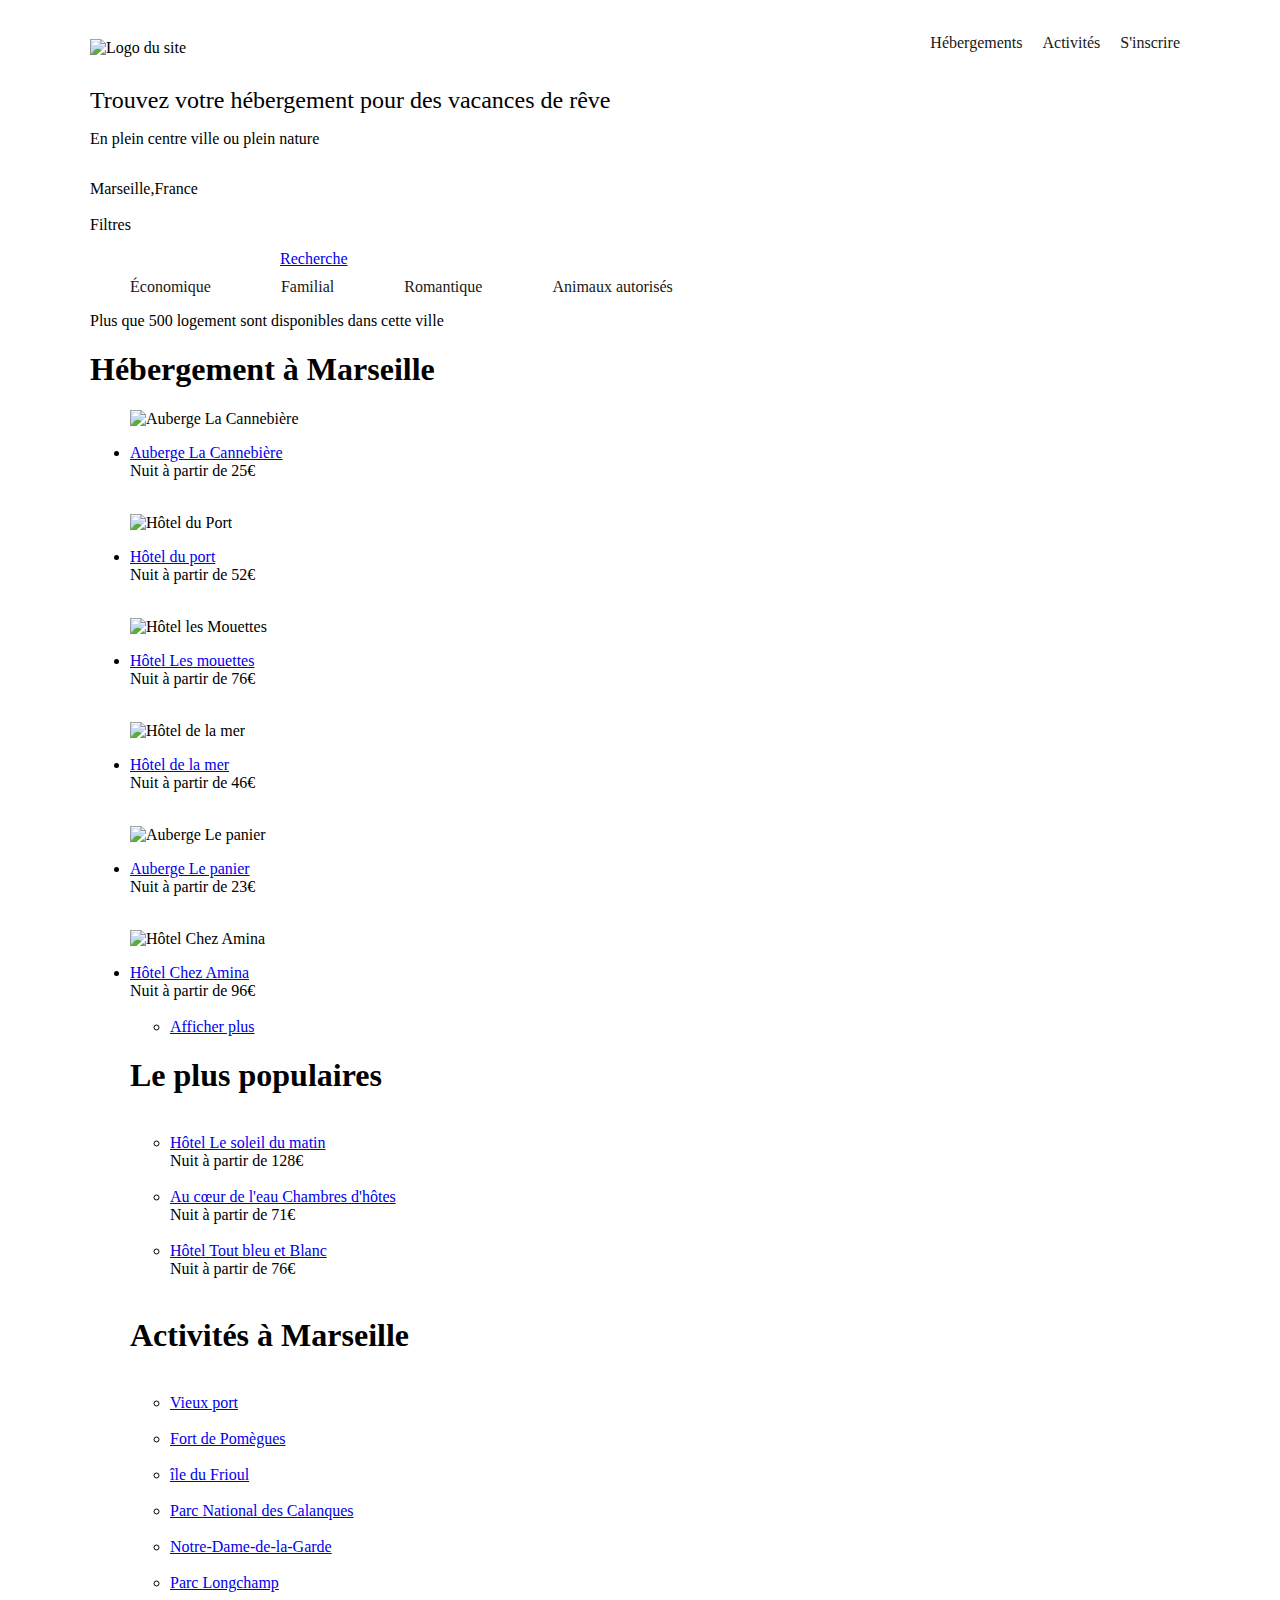
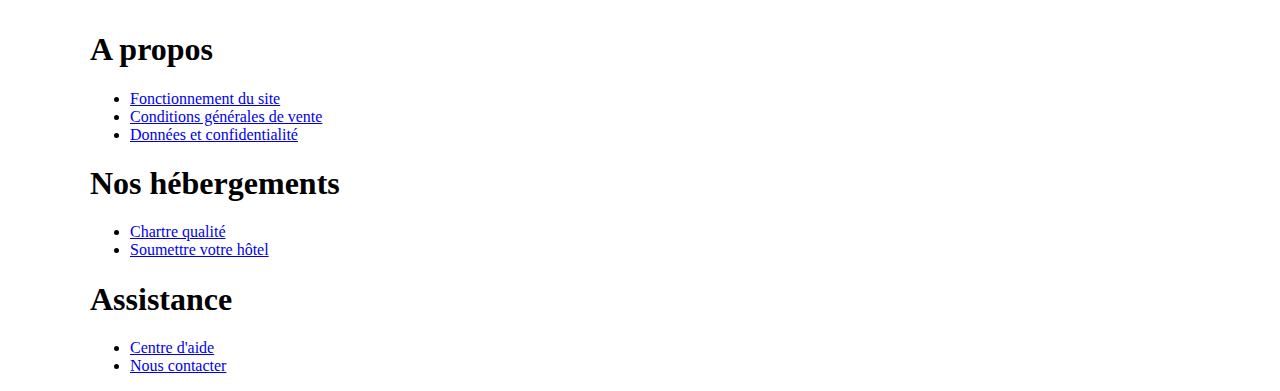
==== Reservia.html @ 55a563b1 "test projet 2" ====
<!DOCTYPE html>
<html>
<head>
<meta charset="utf-8" />
<link rel="stylesheet" href="style.css" />
<title> Reservia</title> 

</head> 

<body>
<div id="bloc_page"> <!--pour fixer facilement les dimensions de la page-->
 
    <header>
    <div id="titre_pricipal">
    <div id="logo">
    <img src="reservia/reservia@3x.png" alt="Logo du site" /> <!--le logo ne fonctionne pas-->
    <h1> Trouvez votre hébergement pour des vacances de rêve</h1>
    </div>
    <h2> En plein centre ville ou plein nature</h2>
    </div>

    <nav>
    
       <ul>
        <li><a href="#">Hébergements</a></li>
         <li><a href="#">Activités</a></li>
          <li><a href="#">S'inscrire</a></li>
           </ul>
             
             </nav>
            
            </header>
         
            <div>
        
              <div class="ville">Marseille,France</div><br/>
              <div class="filtre">Filtres</div>
              <ul>
                <div class="premiere"><li><a href="#">Recherche</a></li><br/></div>
                <div class="deuxieme">
                <li><a href="#">Économique</a></li>
                <li><a href="#">Familial</a></li>
                <li><a href="#">Romantique</a></li>
                <li><a href="#">Animaux autorisés</a></li> </div>
                </ul>
              

            
            <section>

            <div>Plus que 500 logement sont disponibles dans cette ville</div>

            <h1>Hébergement à Marseille</h1>

           
              <ul>
                <p><img src="images1/cannebiere.jpg" alt="Auberge La Cannebière" /></p>
                <li><a href="#">Auberge La Cannebière</a></li>
                <div>Nuit à partir de 25€</div><br/>
                <p><img src="images1/hotelduport.jpg" alt="Hôtel du Port" /></p>
                 <li><a href="#">Hôtel du port</a></li>
                      <div>Nuit à partir de 52€</div><br/>
                      <p><img src="documents/images1/lemouettes.jpg" alt="Hôtel les Mouettes" /></p>
                      <li><a href="#">Hôtel Les mouettes</a></li>
                          <div>Nuit à partir de 76€</div><br/>
                          <p><img src="images1/hoteldelamer.jpg" alt="Hôtel de la mer" /></p>                                         </p>
                          <li><a href="#">Hôtel de la mer</a></li>
                             <div>Nuit à partir de 46€</div><br/>
                             <p><img src="images1/lepanier.jpg" alt="Auberge Le panier" /></p>                                         </p>
                             <li><a href="#">Auberge Le panier</a></li>
                                 <div>Nuit à partir de 23€</div><br/>
                                 <p><img src="images1/chezamina.jpg" alt="Hôtel Chez Amina" /></p>                                         </p>
                                 <li><a href="#">Hôtel Chez Amina</a></li>
                                 <div>Nuit à partir de 96€</div><br/>
                                     
                    <ul>                                       
                    <li class="premier"><a href="#">Afficher plus</a></li>
                    </ul>
                      <h1>Le plus populaires</h1><br/>
                      <ul>
                      <li><a href="#">Hôtel Le soleil du matin</a></li>
                           <div>Nuit à partir de 128€</div><br/>
                           <li><a href="#">Au cœur de l'eau Chambres d'hôtes</a></li>
                             <div>Nuit à partir de 71€</div><br/>
                             <li><a href="#">Hôtel Tout bleu et Blanc</a></li>
                                 <div>Nuit à partir de 76€</div><br/>
                                 </ul>



<h1>Activités à Marseille</h1><br/>
<ul>
   <li><a href="#">Vieux port</a></li><br/>
     <li><a href="#">Fort de Pomègues</a></li><br/>
        <li><a href="#">île du Frioul</a></li><br/>
          <li><a href="#">Parc National des Calanques</a></li><br/>
           <li><a href="#">Notre-Dame-de-la-Garde</a></li><br/>
              <li><a href="#">Parc Longchamp</a></li><br/>
     </ul>

</section>

<footer>
<h1>A propos</h1>
<ul>
<li><a href="#">Fonctionnement du site</a></li>
<li><a href="#">Conditions générales de vente</a></li>
<li><a href="#">Données et confidentialité</a></li>
</ul>
    
<h1> Nos hébergements</h1>
<ul>
<li><a href="#">Chartre qualité</a></li>
<li><a href="#">Soumettre votre hôtel</a></li>
</ul>
    
<h1>Assistance</h1>
<ul>
<li><a href="#">Centre d'aide</a></li>
<li><a href="#">Nous contacter</a></li>
</ul>
</div>
</footer>
  </div>  
</body>

</html>
---- style.css ----
#bloc_page
{
    width: 1100px;
    margin: auto;
}
#logo img
{
    width: 50px;
    height: 60px;
}
@font-face {
    font-family:raleway ;
    src: url('Raleway-Medium.ttf');
    font-weight: normal;
    font-style: normal;
}
header
{
    display: flex;
    justify-content: space-between;
    align-items: flex-end;
}
#titre_principal
{
    display: flex;
    flex-direction: column;
}
header h1
{
    font-size: 1.5em;
    font-weight: normal;
    padding-top: 20px;
    margin-top: 10px;   
}
header h2
{
    font-size: 1.0em;
    font-weight: normal; 
    margin-bottom: 10px; 
}
nav ul
{
    list-style-type: none; /* pour enlever le puce du menu */
    display: flex;
    text-align: right; /* pour que le menu de navigation soit à droite */
}
nav li
{
    margin-right: 1,5px;
    padding: 10px;
    padding-bottom: 90px;
}   
nav a
{
    font-size: 1.0em;
    color: #181818;
    text-decoration: none;
}
nav a:hover
{
    color: #0065FC; /* pour activer le survol */
    border-bottom: 3px solid #0065FC;
}
.premiere
{
    list-style-type: none; /* pour enlever les puces du menu */
    display: flex;
    text-align: right;
    text-decoration: none;  
    font-size: 1.0em;
    margin-left: 150px;
    padding-bottom: 10px;
}

.deuxieme
{
    list-style-type: none; /* pour enlever les puces du menu */
    display: flex;
    text-align: center; /* pour que le menu de navigation soit à droite */
}
.deuxieme li
{
    margin-right: 35px;
    padding-right: 35px; /* pour se déplacer vers la droite */
}
.deuxieme a
{
    font-size: 1.0em;
    color: #181818;
    text-decoration: none;
}
.deuxieme a:hover
{
    color: #0065FC; /* pour activer le survol */
    border-bottom: 3px solid #0065FC;
}
.filtre
{
    display:flex;
    text-align: left;
}
.ville
{
    padding-top: 2%;
}
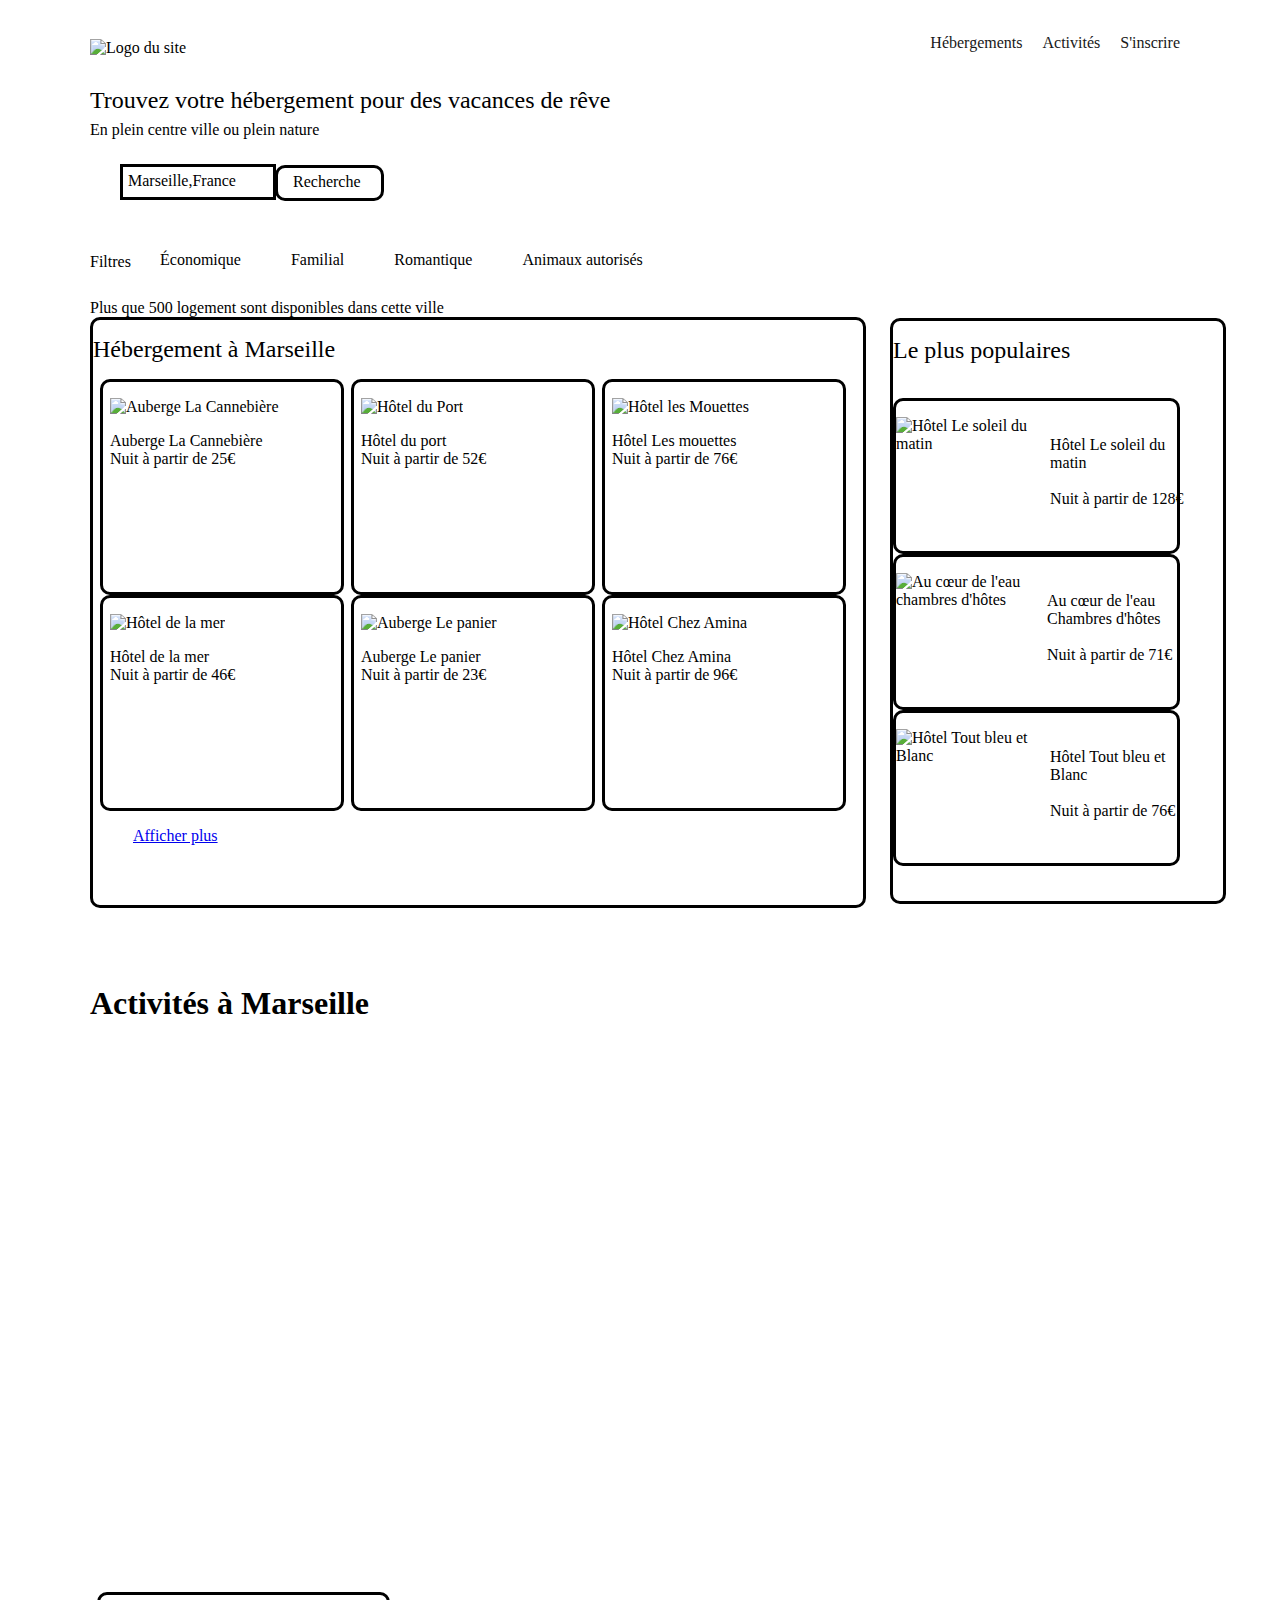
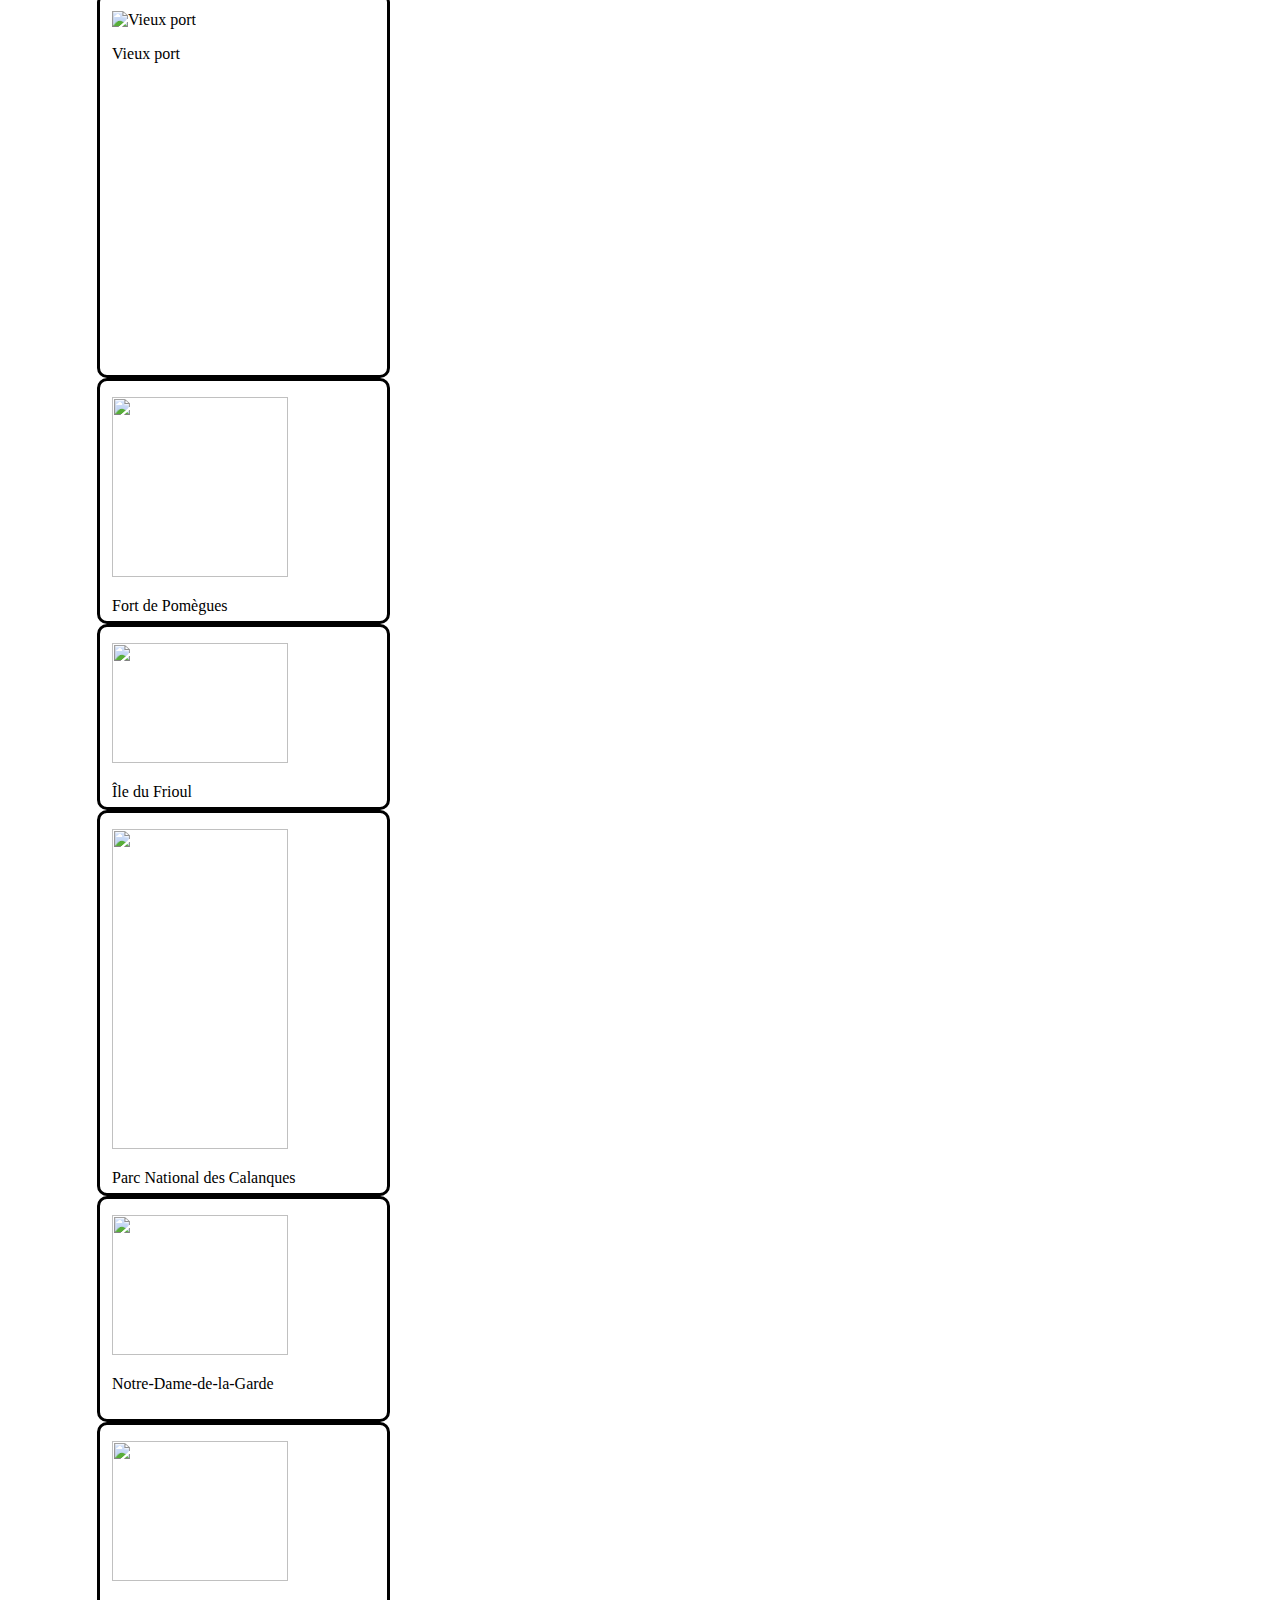
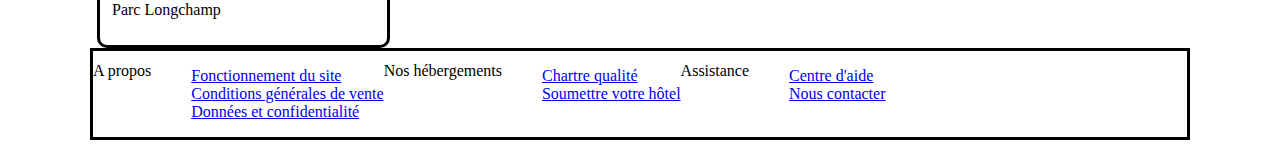
==== commit f9a42b81: "ajout du fichier Reservia.html" ====
--- a/Reservia.html
+++ b/Reservia.html
@@ -1,127 +1,192 @@
 <!DOCTYPE html>
 <html>
+
 <head>
-<meta charset="utf-8" />
-<link rel="stylesheet" href="style.css" />
-<title> Reservia</title> 
+  <meta charset="utf-8" />
+  <link rel="stylesheet" href="style.css" />
+  <title> Reservia</title>
 
-</head> 
+</head>
 
 <body>
-<div id="bloc_page"> <!--pour fixer facilement les dimensions de la page-->
- 
-    <header>
-    <div id="titre_pricipal">
-    <div id="logo">
-    <img src="reservia/reservia@3x.png" alt="Logo du site" /> <!--le logo ne fonctionne pas-->
-    <h1> Trouvez votre hébergement pour des vacances de rêve</h1>
-    </div>
-    <h2> En plein centre ville ou plein nature</h2>
-    </div>
+  <div class="bordure">
+    <div id="bloc_page">
+      <!--pour fixer facilement les dimensions de la page-->
 
-    <nav>
-    
-       <ul>
-        <li><a href="#">Hébergements</a></li>
-         <li><a href="#">Activités</a></li>
-          <li><a href="#">S'inscrire</a></li>
-           </ul>
-             
-             </nav>
-            
-            </header>
-         
-            <div>
-        
-              <div class="ville">Marseille,France</div><br/>
-              <div class="filtre">Filtres</div>
-              <ul>
-                <div class="premiere"><li><a href="#">Recherche</a></li><br/></div>
-                <div class="deuxieme">
-                <li><a href="#">Économique</a></li>
-                <li><a href="#">Familial</a></li>
-                <li><a href="#">Romantique</a></li>
-                <li><a href="#">Animaux autorisés</a></li> </div>
-                </ul>
-              
+      <header>
+        <div id="titre_pricipal">
+          <div id="logo">
+            <img src="reservia@3x.png" alt="Logo du site" />
+            <h1> Trouvez votre hébergement pour des vacances de rêve</h1>
+          </div>
+          <div>
+            <h2> En plein centre ville ou plein nature</h2>
+          </div>
+        </div>
 
-            
-            <section>
+        <nav>
 
-            <div>Plus que 500 logement sont disponibles dans cette ville</div>
+          <ul>
+            <li><a href="#">Hébergements</a></li>
+            <li><a href="#">Activités</a></li>
+            <li><a href="#">S'inscrire</a></li>
+          </ul>
 
-            <h1>Hébergement à Marseille</h1>
+        </nav>
 
-           
-              <ul>
-                <p><img src="images1/cannebiere.jpg" alt="Auberge La Cannebière" /></p>
-                <li><a href="#">Auberge La Cannebière</a></li>
-                <div>Nuit à partir de 25€</div><br/>
-                <p><img src="images1/hotelduport.jpg" alt="Hôtel du Port" /></p>
-                 <li><a href="#">Hôtel du port</a></li>
-                      <div>Nuit à partir de 52€</div><br/>
-                      <p><img src="documents/images1/lemouettes.jpg" alt="Hôtel les Mouettes" /></p>
-                      <li><a href="#">Hôtel Les mouettes</a></li>
-                          <div>Nuit à partir de 76€</div><br/>
-                          <p><img src="images1/hoteldelamer.jpg" alt="Hôtel de la mer" /></p>                                         </p>
-                          <li><a href="#">Hôtel de la mer</a></li>
-                             <div>Nuit à partir de 46€</div><br/>
-                             <p><img src="images1/lepanier.jpg" alt="Auberge Le panier" /></p>                                         </p>
-                             <li><a href="#">Auberge Le panier</a></li>
-                                 <div>Nuit à partir de 23€</div><br/>
-                                 <p><img src="images1/chezamina.jpg" alt="Hôtel Chez Amina" /></p>                                         </p>
-                                 <li><a href="#">Hôtel Chez Amina</a></li>
-                                 <div>Nuit à partir de 96€</div><br/>
-                                     
-                    <ul>                                       
-                    <li class="premier"><a href="#">Afficher plus</a></li>
-                    </ul>
-                      <h1>Le plus populaires</h1><br/>
-                      <ul>
-                      <li><a href="#">Hôtel Le soleil du matin</a></li>
-                           <div>Nuit à partir de 128€</div><br/>
-                           <li><a href="#">Au cœur de l'eau Chambres d'hôtes</a></li>
-                             <div>Nuit à partir de 71€</div><br/>
-                             <li><a href="#">Hôtel Tout bleu et Blanc</a></li>
-                                 <div>Nuit à partir de 76€</div><br/>
-                                 </ul>
+      </header>
+
+      <div>
+        <div class="ville">Marseille,France</div><br />
+        <div class="premiere">Recherche</div>
+        <div class="filtre">Filtres</div>
+        <div class="deuxieme">
+          <div class="deuxieme">Économique</div>
+          <div class="deuxieme">Familial</div>
+          <div class="deuxieme">Romantique</div>
+          <div class="deuxieme">Animaux autorisés</div>
+        </div>
+      </div>
 
 
 
-<h1>Activités à Marseille</h1><br/>
-<ul>
-   <li><a href="#">Vieux port</a></li><br/>
-     <li><a href="#">Fort de Pomègues</a></li><br/>
-        <li><a href="#">île du Frioul</a></li><br/>
-          <li><a href="#">Parc National des Calanques</a></li><br/>
-           <li><a href="#">Notre-Dame-de-la-Garde</a></li><br/>
-              <li><a href="#">Parc Longchamp</a></li><br/>
-     </ul>
+      <section>
+        <!--bloc 1 -->
 
-</section>
+        <div>Plus que 500 logement sont disponibles dans cette ville</div>
+        <div class="bloc1">
+          <h1 class="title1">Hébergement à Marseille</h1>
+          <div class="ligne">
 
-<footer>
-<h1>A propos</h1>
-<ul>
-<li><a href="#">Fonctionnement du site</a></li>
-<li><a href="#">Conditions générales de vente</a></li>
-<li><a href="#">Données et confidentialité</a></li>
-</ul>
-    
-<h1> Nos hébergements</h1>
-<ul>
-<li><a href="#">Chartre qualité</a></li>
-<li><a href="#">Soumettre votre hôtel</a></li>
-</ul>
-    
-<h1>Assistance</h1>
-<ul>
-<li><a href="#">Centre d'aide</a></li>
-<li><a href="#">Nous contacter</a></li>
-</ul>
-</div>
-</footer>
-  </div>  
+            <div class="a">
+              <p><img src="cannebiere.jpg" alt="Auberge La Cannebière" class="images1" /></p>
+              <div>Auberge La Cannebière</div>
+              <div>Nuit à partir de 25€</div>
+              <br />
+            </div>
+            <div class="a">
+              <p><img src="hotelduport.jpg" alt="Hôtel du Port" class="images1" /></p>
+              <div>Hôtel du port</div>
+              <div>Nuit à partir de 52€</div><br />
+            </div>
+            <div class="a">
+              <p><img src="lesmouettes.jpg" alt="Hôtel les Mouettes" class="images1" /></p>
+              <div>Hôtel Les mouettes</div>
+              <div>Nuit à partir de 76€</div><br />
+            </div>
+          </div>
+          <div class="ligne">
+
+            <div class="a">
+              <p><img src="hoteldelamer.jpg" alt="Hôtel de la mer" class="images1" /></p>
+              </p>
+              <div>Hôtel de la mer</div>
+              <div>Nuit à partir de 46€</div><br />
+            </div>
+            <div class="a">
+              <p><img src="lepanier.jpg" alt="Auberge Le panier" class="images1" /></p>
+              </p>
+              <div>Auberge Le panier</div>
+              <div>Nuit à partir de 23€</div><br />
+            </div>
+            <div class="a">
+              <p><img src="chezamina.jpg" alt="Hôtel Chez Amina" class="images1" /></p>
+              </p>
+              <div>Hôtel Chez Amina</div>
+              <div>Nuit à partir de 96€</div><br />
+            </div>
+          </div>
+          <div class="troisieme">
+            <ul>
+              <li><a href="#">Afficher plus</a></li>
+            </ul>
+          </div>
+        </div>
+        <aside>
+          <h1 class="title1">Le plus populaires</h1><br />
+          <div class="b">
+            <p><img src="lesoleildumatin.jpg" alt="Hôtel Le soleil du matin" class="images2" /></p>
+            </p>
+            <div class="description-1">
+              <div>Hôtel Le soleil du matin</div><br />
+              <div>Nuit à partir de 128€</div><br />
+            </div>
+          </div>
+          <div class="b">
+            <p><img src="chambresd'hotes.jpg" alt="Au cœur de l'eau chambres d'hôtes" class="images2" /></p>
+            </p>
+            <div class="description-2">
+              <div>Au cœur de l'eau Chambres d'hôtes</div><br />
+              <div>Nuit à partir de 71€</div><br />
+            </div>
+          </div>
+          <div class="b">
+            <p><img src="toutbleuetblanc.jpg" alt="Hôtel Tout bleu et Blanc" class="images2" /></p>
+            </p>
+            <div class="description-3">
+              <div>Hôtel Tout bleu et Blanc</div><br />
+              <div>Nuit à partir de 76€</div><br />
+            </div>
+          </div>
+        </aside>
+
+
+
+        <div>
+          <div class="title-activites">
+            <h1>Activités à Marseille</h1><br />
+          </div>
+          <div class="c">
+            <p><img src="vieuxport.jpg" alt="Vieux port" class="images4" /></p>
+            <div>Vieux port</div>
+          </div>
+          <div class="e">
+            <p><img src="pomegues.jpg" class="images5" /></p>
+            <div>Fort de Pomègues</div>
+          </div>
+          <div class="f">
+            <p><img src="frioul.jpg" class="images6" /></p>
+            <div>Île du Frioul</div>
+          </div>
+          <div class="c">
+            <p><img src="calanques.jpg" class="images4" /></p>
+            <div>Parc National des Calanques</div>
+          </div>
+          <div class="d">
+            <p><img src="notredame.jpg" class="images3" /></p>
+            <div>Notre-Dame-de-la-Garde</div>
+          </div>
+          <div class="d">
+            <p><img src="longchamp.jpg" class="images3" /></p>
+            <div>Parc Longchamp</div>
+          </div>
+        </div>
+
+
+      </section>
+
+      <footer>
+        <h1 class="title2">A propos</h1>
+        <ul>
+          <li><a href="#">Fonctionnement du site</a></li>
+          <li><a href="#">Conditions générales de vente</a></li>
+          <li><a href="#">Données et confidentialité</a></li>
+        </ul>
+
+        <h1 class="title2"> Nos hébergements</h1>
+        <ul>
+          <li><a href="#">Chartre qualité</a></li>
+          <li><a href="#">Soumettre votre hôtel</a></li>
+        </ul>
+
+        <h1 class="title2">Assistance</h1>
+        <ul>
+          <li><a href="#">Centre d'aide</a></li>
+          <li><a href="#">Nous contacter</a></li>
+        </ul>
+    </div>
+    </footer>
+  </div>
 </body>
 
 </html>--- a/style.css
+++ b/style.css
@@ -5,8 +5,8 @@
 }
 #logo img
 {
-    width: 50px;
-    height: 60px;
+    width: 15%;
+    height: 40px;
 }
 @font-face {
     font-family:raleway ;
@@ -36,7 +36,9 @@
 {
     font-size: 1.0em;
     font-weight: normal; 
-    margin-bottom: 10px; 
+    margin-bottom: 10px;
+    position:relative;
+    bottom: 9px;
 }
 nav ul
 {
@@ -63,43 +65,214 @@
 }
 .premiere
 {
-    list-style-type: none; /* pour enlever les puces du menu */
     display: flex;
     text-align: right;
-    text-decoration: none;  
-    font-size: 1.0em;
-    margin-left: 150px;
-    padding-bottom: 10px;
+    font-size: 1.0em;
+    margin-left: 160px;
+    position: relative;
+    bottom: 47px;
+    left: 25px;
+    border: solid;
+    border-radius: 10px; 
+    width: 8%;
+    height: 25px;
+    padding-top: 5px;
+    padding-left: 15px;
 }
 
 .deuxieme
 {
-    list-style-type: none; /* pour enlever les puces du menu */
     display: flex;
     text-align: center; /* pour que le menu de navigation soit à droite */
-}
-.deuxieme li
-{
-    margin-right: 35px;
-    padding-right: 35px; /* pour se déplacer vers la droite */
-}
-.deuxieme a
-{
-    font-size: 1.0em;
-    color: #181818;
-    text-decoration: none;
-}
-.deuxieme a:hover
-{
-    color: #0065FC; /* pour activer le survol */
-    border-bottom: 3px solid #0065FC;
-}
+    font-size: 1.0em; 
+    position: relative;
+    left: 35px;
+    bottom: 10px;
+}   
+.deuxieme    
+{   
+    padding-right: 50px; /* pour se déplacer vers la droite */
+    margin-bottom: 5px;
+} 
 .filtre
 {
     display:flex;
     text-align: left;
+    padding-top: 5px;
 }
 .ville
 {
-    padding-top: 2%;
+    padding-top: 2px;
+    position: relative;
+    left: 30px;
+    top: 6px;
+    border: solid; 
+    width: 13.2%;
+    height: 25px;
+    padding-top: 5px;
+    padding-left: 5px;
+}
+.troisieme ul
+{
+    list-style-type: none; 
+}
+
+.title1
+{
+    font-size: 1.5em;
+    font-weight: normal;  
+}
+.images1
+{
+    width: 80%;
+    height: 130px;
+    object-fit: cover;
+}
+.images2
+{
+    width: 140px;
+    height: 130px;
+    object-fit: cover;
+}
+.description-1
+{
+    position: relative;
+    top: 35px;
+    left: 7px;
+}
+.description-2
+{
+    position: relative;
+    top: 35px;
+    left: 7px;
+}
+.description-3
+{
+    position: relative;
+    top: 35px;
+    left: 7px;
+}
+.images3
+{
+    width: 80%;
+    height: 140px;
+    object-fit: cover;
+}
+.images4
+{
+    width: 80%;
+    height: 320px;
+    object-fit: cover;
+}
+.images5
+{
+    width: 80%;
+    height: 180px;
+    object-fit: cover;
+}
+.images6
+{
+    width: 80%;
+    height: 120px;
+    object-fit: cover;
+}
+.bloc1
+{
+    border: solid;
+    width: 70%;
+    height: 585px;
+    border-radius: 10px;
+    background: color #f2f2f275;
+} 
+.a
+{
+    border: solid;
+    width: 30%;
+    height: 210px;
+    border-radius: 10px;
+    padding-left: 7px;
+    margin-left: 7px;
+}
+.ligne
+{
+    display: flex;
+}
+aside
+{
+    border: solid;
+    width: 30%;
+    height: 580px;
+    border-radius: 10px;
+    position: relative;
+    left: 800px;
+    bottom: 590px;
+}
+.b
+{
+    display: flex;
+    flex-direction: row;
+    border: solid;
+    width: 85%;
+    height: 150px;
+    border-radius: 10px;
+}
+.title-activites
+{
+    position: relative;
+    bottom: 530px;   
+} 
+.c 
+{
+    border: solid;
+    width: 25%;
+    height: 380px;
+    border-radius: 10px;
+    padding-left: 12px;
+    margin-left: 7px;
+} 
+.d 
+{
+    border: solid;
+    width: 25%;
+    height: 220px;
+    border-radius: 10px;
+    padding-left: 12px;
+    margin-left: 7px;
+}
+.e 
+{
+    border: solid;
+    width: 25%;
+    height: 240px;
+    border-radius: 10px;
+    padding-left: 12px;
+    margin-left: 7px;
+} 
+.f
+{
+    border: solid;
+    width: 25%;
+    height: 180px;
+    border-radius: 10px;
+    padding-left: 12px;
+    margin-left: 7px;
+}
+
+footer
+{
+    border: solid;
+    background: color #f2f2f275;
+} 
+footer
+{
+   display: flex;
+}
+.title2
+{
+    font-size: 1.0em;
+    font-weight: normal;  
+}
+footer ul
+{
+    list-style-type: none; /* pour enlever le puce du menu */
 }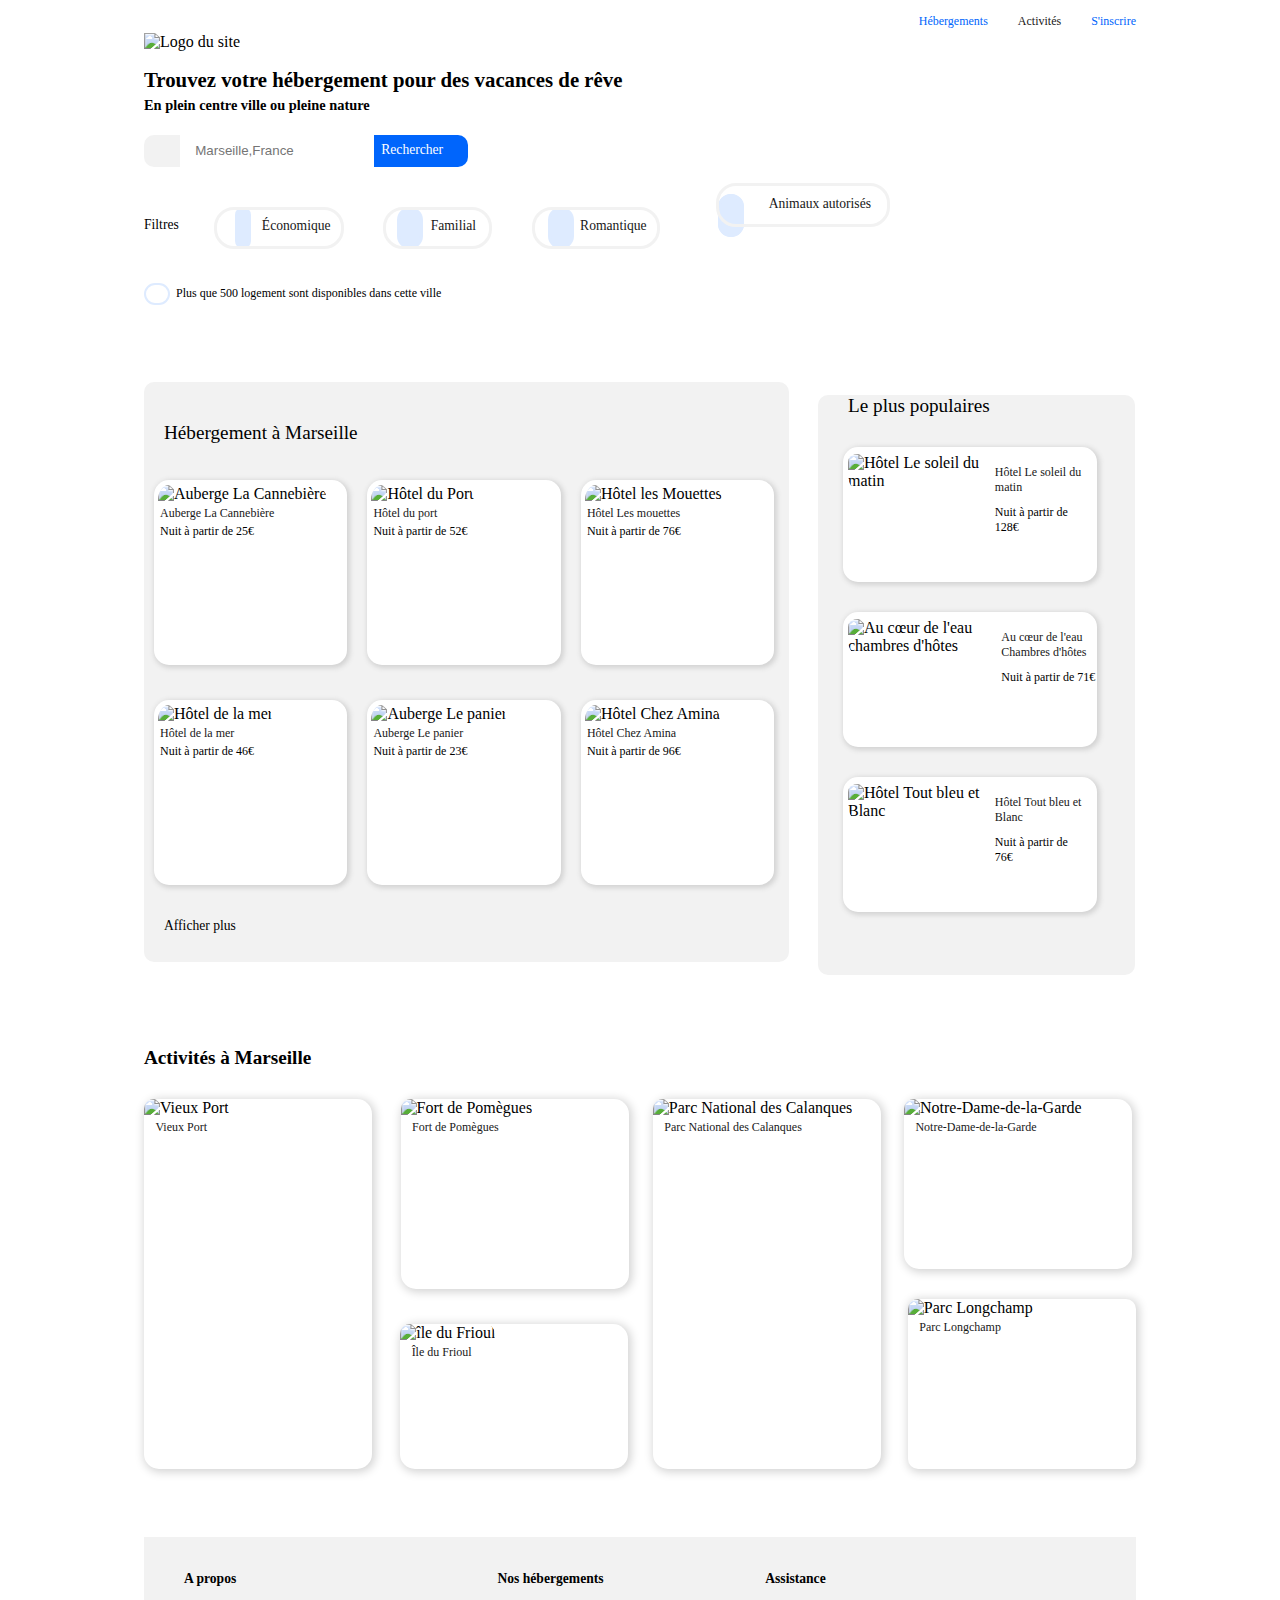
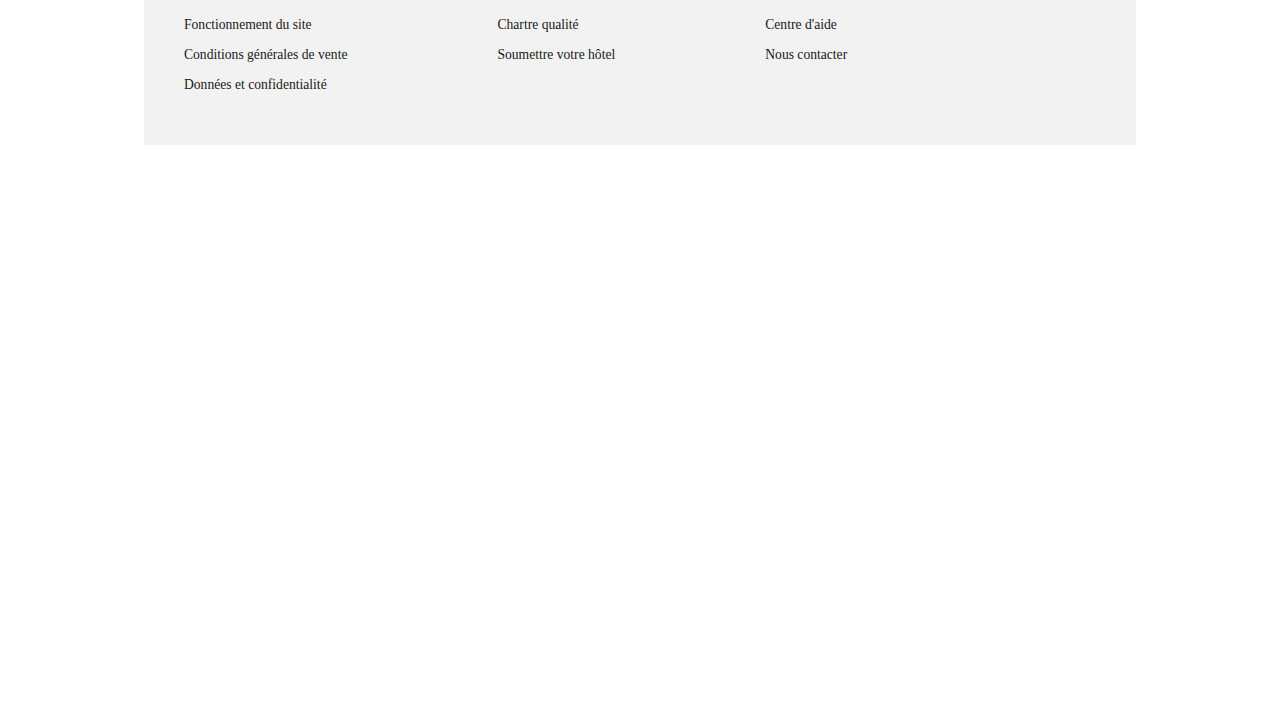
==== commit f3b9f1c6: "ajout du fichier Reservia.html" ====
--- a/Reservia.html
+++ b/Reservia.html
@@ -1,190 +1,294 @@
 <!DOCTYPE html>
-<html>
+<html lang="fr">
 
 <head>
   <meta charset="utf-8" />
   <link rel="stylesheet" href="style.css" />
+  <script src="https://kit.fontawesome.com/ef90522a40.js" crossorigin="anonymous"></script>
   <title> Reservia</title>
 
 </head>
 
 <body>
-  <div class="bordure">
-    <div id="bloc_page">
-      <!--pour fixer facilement les dimensions de la page-->
-
-      <header>
-        <div id="titre_pricipal">
-          <div id="logo">
-            <img src="reservia@3x.png" alt="Logo du site" />
-            <h1> Trouvez votre hébergement pour des vacances de rêve</h1>
-          </div>
-          <div>
-            <h2> En plein centre ville ou plein nature</h2>
-          </div>
-        </div>
-
-        <nav>
-
-          <ul>
-            <li><a href="#">Hébergements</a></li>
-            <li><a href="#">Activités</a></li>
-            <li><a href="#">S'inscrire</a></li>
-          </ul>
-
-        </nav>
-
-      </header>
-
-      <div>
-        <div class="ville">Marseille,France</div><br />
-        <div class="premiere">Recherche</div>
-        <div class="filtre">Filtres</div>
-        <div class="deuxieme">
-          <div class="deuxieme">Économique</div>
-          <div class="deuxieme">Familial</div>
-          <div class="deuxieme">Romantique</div>
-          <div class="deuxieme">Animaux autorisés</div>
-        </div>
-      </div>
-
-
-
-      <section>
-        <!--bloc 1 -->
-
-        <div>Plus que 500 logement sont disponibles dans cette ville</div>
+
+  <div id="bloc_page">
+    <!--pour fixer facilement les dimensions de la page-->
+
+    <header>
+      <div id="logo">
+        <img src="reservia@3x.png" alt="Logo du site" />
+      </div>
+      <nav>
+        <div class="font-thin nav-hebergements">
+          <a href="#">Hébergements</a>
+        </div>
+        <div class="font-thin nav-activites">
+          <a href="#">Activités</a>
+        </div>
+        <div class="nav-sinscrire">
+          <a href="#">S'inscrire</a>
+        </div>
+      </nav>
+    </header>
+
+    <div id="title_principal">
+      <h1> Trouvez votre hébergement pour des vacances de rêve</h1>
+    </div>
+    <div class="description_title">
+      <h2 class="font-thin"> En plein centre ville ou pleine nature</h2>
+    </div>
+    <div class="recherche">
+      <div class="icons-localisation"><i class="fas fa-map-marker-alt"></i></div>
+      <div class="champs-saisir"><input type="text" class="search-txt" placeholder="Marseille,France"></div>
+      <div class="bouton-rechercher">Rechercher</div>
+      <div class="icons-recherche"><i class="fas fa-search"></i></div>
+    </div>
+
+    <div class="filtres-recherche">
+      <div class="filtre">Filtres</div>
+      <div class="bloc-economique">
+        <i class="fas fa-money-bill-wave icons-economique"></i>
+        <div class="economique"><a href="#">Économique</a></div>
+      </div>
+      <div class="bloc-familial">
+        <i class="fas fa-child icons-familial"></i>
+        <div class="familial"><a href="#">Familial</a></div>
+      </div>
+      <div class="bloc-romantique">
+        <i class="fas fa-heart icons-romantique"></i>
+        <div class="romantique"><a href="#">Romantique</a></div>
+      </div>
+      <div class="bloc-animaux version-mobile2">
+        <i class="fas fa-dog icons-animaux"></i>
+        <div class="animaux"><a href="#">Animaux autorisés</a></div>
+      </div>
+    </div>
+
+
+
+
+    <section>
+      <!--bloc 1 -->
+      <div class="information">
+        <div class="icons-information"><i class="fas fa-info"></i></div>
+        <div class="information-logement">Plus que 500 logement sont disponibles dans cette ville</div>
+      </div>
+      <div class="section-hebergement">
         <div class="bloc1">
-          <h1 class="title1">Hébergement à Marseille</h1>
+          <h2 class="title-hebergement">Hébergement à Marseille</h2>
           <div class="ligne">
-
-            <div class="a">
-              <p><img src="cannebiere.jpg" alt="Auberge La Cannebière" class="images1" /></p>
-              <div>Auberge La Cannebière</div>
-              <div>Nuit à partir de 25€</div>
-              <br />
-            </div>
-            <div class="a">
-              <p><img src="hotelduport.jpg" alt="Hôtel du Port" class="images1" /></p>
-              <div>Hôtel du port</div>
-              <div>Nuit à partir de 52€</div><br />
-            </div>
-            <div class="a">
-              <p><img src="lesmouettes.jpg" alt="Hôtel les Mouettes" class="images1" /></p>
-              <div>Hôtel Les mouettes</div>
-              <div>Nuit à partir de 76€</div><br />
+            <div class="bordure-images1">
+              <div><img src="cannebiere.jpg" alt="Auberge La Cannebière" class="images-hebergement" /></div>
+              <div class="description-cannebiere">
+                <div class="texte-cannebiere"><a href="#">Auberge La Cannebière</a></div>
+                <div class="font-thin prix-hotel">Nuit à partir de 25€</div><br />
+                <div class="icons-star-section-bleu">
+                  <i class="fas fa-star"></i>
+                  <i class="fas fa-star"></i>
+                  <i class="fas fa-star"></i>
+                  <i class="fas fa-star"></i>
+                </div>
+                <div class="icons-star-section-gris">
+                  <i class="fas fa-star"></i>
+                </div>
+              </div>
+            </div>
+            <div class="bordure-images1">
+              <div><img src="hotelduport.jpg" alt="Hôtel du Port" class="images-hebergement" /></div>
+              <div class="description-hotel-du-port">
+                <div class="texte-hotel-port"><a href="#">Hôtel du port</a></div>
+                <div class="font-thin prix-hotel">Nuit à partir de 52€</div><br />
+                <div class="icons-star-section-bleu">
+                  <i class="fas fa-star"></i>
+                  <i class="fas fa-star"></i>
+                  <i class="fas fa-star"></i>
+                  <i class="fas fa-star"></i>
+                  <i class="fas fa-star"></i>
+                </div>
+              </div>
+            </div>
+            <div class="bordure-images1">
+              <div><img src="lesmouettes.jpg" alt="Hôtel les Mouettes" class="images-hebergement" /></div>
+              <div class="description-les-mouettes">
+                <div class="texte-les-mouettes"><a href="#">Hôtel Les mouettes</a></div>
+                <div class="font-thin prix-hotel">Nuit à partir de 76€</div><br />
+                <div class="icons-star-section-bleu">
+                  <i class="fas fa-star"></i>
+                  <i class="fas fa-star"></i>
+                  <i class="fas fa-star"></i>
+                  <i class="fas fa-star"></i>
+                  <div class="icons-star-section-gris-les-mouettes">
+                    <i class="fas fa-star"></i>
+                  </div>
+                </div>
+              </div>
             </div>
           </div>
           <div class="ligne">
 
-            <div class="a">
-              <p><img src="hoteldelamer.jpg" alt="Hôtel de la mer" class="images1" /></p>
-              </p>
-              <div>Hôtel de la mer</div>
-              <div>Nuit à partir de 46€</div><br />
-            </div>
-            <div class="a">
-              <p><img src="lepanier.jpg" alt="Auberge Le panier" class="images1" /></p>
-              </p>
-              <div>Auberge Le panier</div>
-              <div>Nuit à partir de 23€</div><br />
-            </div>
-            <div class="a">
-              <p><img src="chezamina.jpg" alt="Hôtel Chez Amina" class="images1" /></p>
-              </p>
-              <div>Hôtel Chez Amina</div>
-              <div>Nuit à partir de 96€</div><br />
-            </div>
-          </div>
-          <div class="troisieme">
-            <ul>
-              <li><a href="#">Afficher plus</a></li>
-            </ul>
-          </div>
+            <div class="bordure-images1">
+              <div><img src="hoteldelamer.jpg" alt="Hôtel de la mer" class="images-hebergement" /></div>
+              <div class="description-hotel-de-la-mer">
+                <div class="texte-hotel-de-la-mer"><a href="#">Hôtel de la mer</a></div>
+                <div class="font-thin prix-hotel">Nuit à partir de 46€</div><br />
+                <div class="icons-star-section-bas-bleu">
+                  <i class="fas fa-star"></i>
+                  <i class="fas fa-star"></i>
+                  <i class="fas fa-star"></i>
+                  <div class="icons-star-section-gris-de-la-mer">
+                    <i class="fas fa-star"></i>
+                    <i class="fas fa-star"></i>
+                  </div>
+                </div>
+              </div>
+            </div>
+            <div class="bordure-images1">
+              <div><img src="lepanier.jpg" alt="Auberge Le panier" class="images-hebergement" /></div>
+              <div class="description-le-panier">
+                <div class="texte-le-panier"><a href="#">Auberge Le panier</a></div>
+                <div class="font-thin prix-hotel">Nuit à partir de 23€</div><br />
+                <div class="icons-star-section-bas-bleu">
+                  <i class="fas fa-star"></i>
+                  <i class="fas fa-star"></i>
+                  <i class="fas fa-star"></i>
+                  <i class="fas fa-star"></i>
+                  <div class="icons-star-section-gris-le-panier">
+                    <i class="fas fa-star"></i>
+                  </div>
+                </div>
+              </div>
+            </div>
+            <div class="bordure-images1">
+              <div><img src="chezamina.jpg" alt="Hôtel Chez Amina" class="images-hebergement" /></div>
+              <div class="description-chez-amina">
+                <div class="texte-chez-amina"><a href="#">Hôtel Chez Amina</a></div>
+                <div class="font-thin prix-hotel">Nuit à partir de 96€</div><br />
+                <div class="icons-star-section-bas-bleu">
+                  <i class="fas fa-star"></i>
+                  <i class="fas fa-star"></i>
+                  <i class="fas fa-star"></i>
+                  <i class="fas fa-star"></i>
+                  <i class="fas fa-star"></i>
+                </div>
+              </div>
+            </div>
+          </div>
+          <div class="afficher-plus">Afficher plus</div>
         </div>
         <aside>
-          <h1 class="title1">Le plus populaires</h1><br />
-          <div class="b">
-            <p><img src="lesoleildumatin.jpg" alt="Hôtel Le soleil du matin" class="images2" /></p>
-            </p>
-            <div class="description-1">
-              <div>Hôtel Le soleil du matin</div><br />
-              <div>Nuit à partir de 128€</div><br />
-            </div>
-          </div>
-          <div class="b">
-            <p><img src="chambresd'hotes.jpg" alt="Au cœur de l'eau chambres d'hôtes" class="images2" /></p>
-            </p>
-            <div class="description-2">
-              <div>Au cœur de l'eau Chambres d'hôtes</div><br />
-              <div>Nuit à partir de 71€</div><br />
-            </div>
-          </div>
-          <div class="b">
-            <p><img src="toutbleuetblanc.jpg" alt="Hôtel Tout bleu et Blanc" class="images2" /></p>
-            </p>
-            <div class="description-3">
-              <div>Hôtel Tout bleu et Blanc</div><br />
-              <div>Nuit à partir de 76€</div><br />
+          <div class="icons-populaires"><i class="fas fa-chart-line"></i></div>
+          <h1 class="title-populaire">Le plus populaires</h1><br />
+          <div class="bordure-images2">
+            <div><img src="lesoleildumatin.jpg" alt="Hôtel Le soleil du matin" class="images-les-plus-populaires" />
+            </div>
+            <div class="description-le-soleil">
+              <div class="texte-le-soleil"><a href="#">Hôtel Le soleil du matin</a></div>
+              <div class="font-thin prix-hotel-populaires">Nuit à partir de 128€</div><br />
+              <div class="icons-star-aside-bleu1">
+                <i class="fas fa-star"></i>
+                <i class="fas fa-star"></i>
+                <i class="fas fa-star"></i>
+                <i class="fas fa-star"></i>
+                <i class="fas fa-star"></i>
+              </div>
+            </div>
+          </div>
+          <div class="bordure-images2">
+            <div><img src="chambresd'hotes.jpg" alt="Au cœur de l'eau chambres d'hôtes"
+                class="images-les-plus-populaires" /></div>
+            <div class="description-chambres-hotes">
+              <div class="texte-chambres-hotes"><a href="#">Au cœur de l'eau Chambres d'hôtes</a></div>
+              <div class="font-thin prix-hotel-populaires">Nuit à partir de 71€</div><br />
+              <div class="icons-star-aside-bleu">
+                <i class="fas fa-star"></i>
+                <i class="fas fa-star"></i>
+                <i class="fas fa-star"></i>
+                <i class="fas fa-star"></i>
+                <div class="icons-star-aside-gris">
+                  <i class="fas fa-star"></i>
+                </div>
+              </div>
+            </div>
+          </div>
+          <div class="bordure-images2">
+            <div><img src="toutbleuetblanc.jpg" alt="Hôtel Tout bleu et Blanc" class="images-les-plus-populaires" />
+            </div>
+            <div class="description-tout-bleu">
+              <div class="texte-tout-bleu"><a href="#">Hôtel Tout bleu et Blanc</a></div>
+              <div class="font-thin prix-hotel-populaires">Nuit à partir de 76€</div><br />
+              <div class="icons-star-aside-bleu">
+                <i class="fas fa-star"></i>
+                <i class="fas fa-star"></i>
+                <i class="fas fa-star"></i>
+                <i class="fas fa-star"></i>
+                <div class="icons-star-aside-gris">
+                  <i class="fas fa-star"></i>
+                </div>
+              </div>
             </div>
           </div>
         </aside>
-
-
-
-        <div>
-          <div class="title-activites">
-            <h1>Activités à Marseille</h1><br />
-          </div>
-          <div class="c">
-            <p><img src="vieuxport.jpg" alt="Vieux port" class="images4" /></p>
-            <div>Vieux port</div>
-          </div>
-          <div class="e">
-            <p><img src="pomegues.jpg" class="images5" /></p>
-            <div>Fort de Pomègues</div>
-          </div>
-          <div class="f">
-            <p><img src="frioul.jpg" class="images6" /></p>
-            <div>Île du Frioul</div>
-          </div>
-          <div class="c">
-            <p><img src="calanques.jpg" class="images4" /></p>
-            <div>Parc National des Calanques</div>
-          </div>
-          <div class="d">
-            <p><img src="notredame.jpg" class="images3" /></p>
-            <div>Notre-Dame-de-la-Garde</div>
-          </div>
-          <div class="d">
-            <p><img src="longchamp.jpg" class="images3" /></p>
-            <div>Parc Longchamp</div>
-          </div>
-        </div>
-
-
-      </section>
-
-      <footer>
-        <h1 class="title2">A propos</h1>
-        <ul>
-          <li><a href="#">Fonctionnement du site</a></li>
-          <li><a href="#">Conditions générales de vente</a></li>
-          <li><a href="#">Données et confidentialité</a></li>
-        </ul>
-
-        <h1 class="title2"> Nos hébergements</h1>
-        <ul>
-          <li><a href="#">Chartre qualité</a></li>
-          <li><a href="#">Soumettre votre hôtel</a></li>
-        </ul>
-
-        <h1 class="title2">Assistance</h1>
-        <ul>
-          <li><a href="#">Centre d'aide</a></li>
-          <li><a href="#">Nous contacter</a></li>
-        </ul>
-    </div>
+      </div>
+      <div class="bloc-activites">
+        <h1 class="title-activites">Activités à Marseille</h1>
+        <div class="activites">
+          <div class="bordure-vieux-port">
+            <div><img src="vieuxport.jpg" alt="Vieux Port" class="image-vieux-port" /></div>
+            <div class="description-vieux-port"><a href="#">Vieux Port</a></div>
+          </div>
+          <div class="bordure-pomegues">
+            <div><img src="pomegues.jpg" alt="Fort de Pomègues" class="image-pomegues" /></div>
+            <div class="description-pomegues"><a href="#">Fort de Pomègues</a></div>
+          </div>
+          <div class="bordure-frioul">
+            <div><img src="frioul.jpg" alt="île du Frioul" class="image-frioul" /></div>
+            <div class="description-frioul"><a href="#">Île du Frioul</a></div>
+          </div>
+          <div class="bordure-calanques">
+            <div><img src="calanques.jpg" alt="Parc National des Calanques" class="image-calanques" /></div>
+            <div class="description-calanques"><a href="#">Parc National des Calanques</a></div>
+          </div>
+          <div class="bordure-notre-dame">
+            <div><img src="notredame.jpg" alt="Notre-Dame-de-la-Garde" class="image-notre-dame" /></div>
+            <div class="description-notre-dame"><a href="#">Notre-Dame-de-la-Garde</a></div>
+          </div>
+          <div class="bordure-longchamp">
+            <div><img src="longchamp.jpg" alt="Parc Longchamp" class="image-longchamp" /></div>
+            <div class="description-longchamp"><a href="#">Parc Longchamp</a></div>
+          </div>
+        </div>
+      </div>
+    </section>
+
+    <footer>
+      <div class="a-propos">
+        <h3>A propos</h3>
+        <div class="font-thin description-footer">
+
+          <div class="hauteur-liens"><a href="#">Fonctionnement du site</a></div>
+          <div class="hauteur-liens"><a href="#">Conditions générales de vente</a></div>
+          <div class="hauteur-liens"><a href="#">Données et confidentialité</a></div>
+
+        </div>
+      </div>
+      <div class="nos-hebergements">
+        <h3> Nos hébergements</h3>
+        <div class="font-thin description-footer">
+
+          <div class="hauteur-liens"><a href="#">Chartre qualité</a></div>
+          <div class="hauteur-liens"><a href="#">Soumettre votre hôtel</a></div>
+
+        </div>
+      </div>
+      <div class="assistance">
+        <h3>Assistance</h3>
+        <div class="font-thin description-footer">
+
+          <div class="hauteur-liens"><a href="#">Centre d'aide</a></div>
+          <div class="hauteur-liens"><a href="#">Nous contacter</a></div>
+
+        </div>
+      </div>
     </footer>
   </div>
 </body>
--- a/style.css
+++ b/style.css
@@ -1,278 +1,1128 @@
 #bloc_page
 {
-    width: 1100px;
+    width: 992px;
     margin: auto;
 }
 #logo img
 {
-    width: 15%;
-    height: 40px;
+    width: auto;
+    height: 35px;
+    object-fit: cover;
+    padding-top: 10px;
+    position: relative;
+    top: 15px;
 }
 @font-face {
-    font-family:raleway ;
-    src: url('Raleway-Medium.ttf');
+    font-family:Raleway-SemiBold;
+    src: url('fonts/Raleway-SemiBold.ttf');
     font-weight: normal;
     font-style: normal;
 }
-header
-{
+@font-face {
+    font-family:Raleway-Regular;
+    src: url('fonts/Raleway-Regular.ttf');
+    font-weight: normal;
+    font-style: normal;
+}
+body
+{
+    font-family: Raleway-SemiBold;
+}
+.font-thin
+{
+  font-family: Raleway-Regular;
+}
+nav 
+{
+    list-style-type: none; /* pour enlever le puce du menu */
     display: flex;
-    justify-content: space-between;
-    align-items: flex-end;
-}
-#titre_principal
-{
-    display: flex;
-    flex-direction: column;
-}
-header h1
-{
-    font-size: 1.5em;
-    font-weight: normal;
-    padding-top: 20px;
-    margin-top: 10px;   
-}
-header h2
-{
-    font-size: 1.0em;
+    justify-content: flex-end;
+}
+nav a
+{
+    padding-left: 30px;
+    font-size: 75%;
+    font-weight: normal;
+    position: relative;
+    bottom: 25px;
+    color: #181818;
+    text-decoration: none;
+}   
+nav a:hover
+{
+    color: #0065FC; /* pour activer le survol */
+    text-decoration: overline;
+}
+.nav-hebergements a
+{
+    color: #0065FC;
+}
+.nav-sinscrire a
+{
+    color: #0065FC;
+}
+#title_principal
+{
+    font-size: 65%;
     font-weight: normal; 
+}
+.description_title
+{
+    font-size: 60%;
+    font-weight: normal;
     margin-bottom: 10px;
     position:relative;
     bottom: 9px;
 }
-nav ul
-{
-    list-style-type: none; /* pour enlever le puce du menu */
-    display: flex;
-    text-align: right; /* pour que le menu de navigation soit à droite */
-}
-nav li
-{
-    margin-right: 1,5px;
-    padding: 10px;
-    padding-bottom: 90px;
-}   
-nav a
-{
-    font-size: 1.0em;
-    color: #181818;
-    text-decoration: none;
-}
-nav a:hover
-{
-    color: #0065FC; /* pour activer le survol */
-    border-bottom: 3px solid #0065FC;
-}
-.premiere
-{
-    display: flex;
-    text-align: right;
-    font-size: 1.0em;
-    margin-left: 160px;
-    position: relative;
-    bottom: 47px;
-    left: 25px;
-    border: solid;
-    border-radius: 10px; 
-    width: 8%;
-    height: 25px;
+.icons-localisation
+{
+    border: none;
+    border-radius: 10px 0 0 10px;
+    background-color: #f2f2f2;
+    width: 2.2%;
     padding-top: 5px;
     padding-left: 15px;
-}
-
-.deuxieme
+    position: relative;
+    left: 5px;
+}
+.recherche
 {
     display: flex;
-    text-align: center; /* pour que le menu de navigation soit à droite */
-    font-size: 1.0em; 
-    position: relative;
-    left: 35px;
+    margin-bottom: 20px;
+    margin-left: 25px;
+    position: relative;
+    right: 30px;
+}
+.icons-recherche 
+{
+    border: #0065FC solid;
+    background-color: #0065FC;
+    border-width: 2px;
+    width: 3%;
+    height: 25px;
+    border-radius: 0 10px 10px 0;
+    color:white;
+    padding-top: 10px;
+    padding-left: 10px;
+    cursor: pointer;
+    text-decoration: none;
+    display: none;
+}
+.bouton-rechercher 
+{
+    display: flex;
+    text-decoration: none;
+    font-size: 85%;
+    padding-top: 7px;
+    padding-left: 7px;
+    background-color: #0065FC;
+    width: 9%;
+    color: white;
+    cursor: pointer;
+    border-radius: 0 10px 10px 0;
+}
+.search-txt
+{
+    display: flex;
+    height: 30px;
+    border: none; /*pour énlever la bordure*/
+    padding-left: 20px;
+}   
+.information
+{
+    position: relative;
+    bottom: 30px;
+}
+.icons-information
+{
+    border: #DEEBFF solid;
+    border-width: 2px;
+    width: 1.5%;
+    height: 18px;
+    border-radius: 50px;
+    padding-left: 7px;
+    color: #0065FC;
+    position: relative;
+    top: 44px;
+}
+.information-logement
+{
+    padding-bottom: 35px; 
+    margin-left: 32px;
+    margin-top: 25px;
+    font-size: 75%;
+    font-family: Raleway-Regular;
+}
+.filtres-recherche
+{
+    display: flex;
+    justify-content: space-between;
+    align-items: flex-start;
+    margin-right: 200px;
+    margin-top: 40px;
+}
+.filtre
+{
+    padding-top: 10px;
+    font-size: 85%;
+}
+.bloc-economique
+{
+  display: flex;
+  padding-left: 20px;
+}
+.economique 
+{
+    border: #f2f2f2 solid;
+    border-radius: 20px;
+    font-size: 85%;
+    width: 90%;
+    height: 28px;
+    padding-left: 45px;
+    padding-right: 10px;
+    padding-top: 8px;
+    position: relative;
+    right: 37px;
+}
+.economique a
+{
+    text-decoration: none;
+    color: #181818;
+}
+.economique a:hover
+{
+    color: #0065FC;
+}
+.icons-economique 
+{
+ border: #DEEBFF solid;
+ background-color: #DEEBFF;
+ border-radius: 50px;
+ color: #0065FC;
+ padding-top: 8px;
+ padding-bottom: 5px;
+ padding-left: 5px;
+ padding-right: 5px;
+}
+.bloc-familial
+{
+  display: flex;
+  position: relative;
+  right: 20px;
+}
+.familial 
+{
+    border: #f2f2f2 solid;
+    border-radius: 20px;
+    font-size: 85%;
+    width: 70%;
+    height: 28px;
+    padding-left: 45px;
+    padding-right: 13px;
+    padding-top: 8px;
+    position: relative;
+    right: 40px;
+}
+.familial a
+{
+ text-decoration: none;
+ color: #181818;
+}
+.familial a:hover
+{
+  color: #0065FC;
+}
+.icons-familial
+{
+    border: #DEEBFF solid;
+    background-color: #DEEBFF;
+    border-radius: 50px;
+    color: #0065FC;
+    padding-top: 10px;
+    padding-bottom: 7px;
+    padding-left: 10px;
+    padding-right: 10px;
+}
+.bloc-romantique
+{
+  display: flex;
+  position:relative;
+  right: 40px;
+}
+.romantique
+{
+    border: #f2f2f2 solid;
+    border-radius: 20px;
+    font-size: 85%;
+    width: 90%;
+    height: 28px;
+    padding-left: 45px;
+    padding-right: 10px;
+    padding-top: 8px;
+    position: relative;
+    right: 42px;
+}
+.romantique a
+{
+ text-decoration: none;
+ color: #181818;
+}
+.romantique a:hover
+{
+ color: #0065FC;
+}
+.icons-romantique
+{
+    border: #DEEBFF solid;
+    background-color: #DEEBFF;
+    border-radius: 50px;
+    color: #0065FC;
+    padding-top: 8px;
+    padding-bottom: 10px;
+    padding-left: 10px;
+    padding-right: 10px;
+}
+.bloc-animaux
+{
+    position:relative;
+    right: 60px;
+}
+.animaux 
+{
+    border: #f2f2f2 solid;
+    border-radius: 20px;
+    font-size: 85%;
+    width: 75%;
+    height: 28px;
+    padding-top: 10px;
+    padding-left: 50px;
+    position: relative;
+    right: 2px; 
+    bottom: 42px; 
+}
+.animaux a 
+{
+  text-decoration: none;
+  color: #181818;
+}
+.animaux a:hover
+{
+ color: #0065FC;
+}
+.icons-animaux
+{
+    border: #DEEBFF solid;
+    background-color: #DEEBFF;
+    border-radius: 50px;
+    color: #0065FC;
+    padding-top: 10px;
+    padding-bottom: 10px;
+    padding-left: 10px;
+    padding-right: 10px;
+}
+.title-hebergement
+{
+    font-size: 120%;
+    font-weight: normal;
+    padding-left: 20px;
+    padding-top: 40px;  
+}
+.images-hebergement
+{
+    width: 95%;
+    height: 110px;
+    object-fit: cover;
+    border: none;
+    border-radius: 15px 15px 0 0;
+    padding-left: 4px;
+}
+.description-cannebiere
+{
+    font-size: 75%;
+    font-weight: normal;
+    padding-top: 3px;
+    padding-left: 6px; 
+}
+.texte-cannebiere a
+{
+    color: #181818;
+    text-decoration: none;
+}
+.texte-cannebiere a:hover
+{
+    color: #0065FC; /* pour activer le survol */
+}
+.description-hotel-du-port
+{
+    font-size: 75%;
+    font-weight: normal;
+    padding-top: 3px; 
+    padding-left: 6px;
+}
+.texte-hotel-port a
+{
+    color: #181818;
+    text-decoration: none;
+}
+.texte-hotel-port a:hover
+{
+    color: #0065FC;
+}
+.description-les-mouettes
+{
+    font-size: 75%;
+    font-weight: normal;
+    padding-top: 3px; 
+    padding-left: 6px;
+}
+.texte-les-mouettes a
+{
+    color: #181818;
+    text-decoration: none;
+}
+.texte-les-mouettes a:hover
+{
+    color: #0065FC;
+}
+.description-hotel-de-la-mer
+{
+    font-size: 75%;
+    font-weight: normal;
+    padding-top: 3px; 
+    padding-left: 6px;
+}
+.texte-hotel-de-la-mer a
+{
+    color: #181818;
+    text-decoration: none;
+}
+.texte-hotel-de-la-mer a:hover
+{
+    color: #0065FC;
+}
+.description-le-panier
+{
+    font-size: 75%;
+    font-weight: normal;
+    padding-top: 3px; 
+    padding-left: 6px;
+}
+.texte-le-panier a
+{
+    color: #181818;
+    text-decoration: none;
+}
+.texte-le-panier a:hover
+{
+    color: #0065FC;
+}
+.description-chez-amina
+{
+    font-size: 75%;
+    font-weight: normal;
+    padding-top: 3px; 
+    padding-left: 6px;
+}
+.texte-chez-amina a
+{
+    color: #181818;
+    text-decoration: none;
+}
+.texte-chez-amina a:hover
+{
+    color: #0065FC;
+}
+.icons-star-section-bleu
+{
+    color: #0065FC;
+    position: relative;
     bottom: 10px;
-}   
-.deuxieme    
-{   
-    padding-right: 50px; /* pour se déplacer vers la droite */
-    margin-bottom: 5px;
+}
+.icons-star-section-bas-bleu
+{
+    color: #0065FC;
+    position: relative;
+    bottom: 10px;
+}
+.icons-star-section-gris
+{
+    color:#f2f2f2;
+    position: relative;
+    bottom: 24px;
+    left: 65px;
+}
+.icons-star-section-gris-les-mouettes
+{
+    color: #f2f2f2;
+    position: relative;
+    left: 65px;
+    bottom: 14px;
+}
+.icons-star-section-gris-de-la-mer
+{
+    color: #f2f2f2;
+    position: relative;
+    left: 50px;
+    bottom: 14px;
+}
+.icons-star-section-gris-le-panier
+{
+    color: #f2f2f2;
+    position: relative;
+    left: 65px;
+    bottom: 14px;
+}
+.prix-hotel
+{
+    padding-top: 3px;
+}
+.afficher-plus
+{
+    font-size: 85%;
+    padding-left: 20px;
+    padding-top: 18px;
+    cursor: pointer;   
+}
+.images-les-plus-populaires
+{
+    width: 100px;
+    height: 120px;
+    object-fit: cover;
+    border: none;
+    border-radius: 15px 0 0 15px;
+    padding-left: 5px;
+    padding-top: 7px;
+}
+.description-le-soleil
+{
+    position: relative;
+    top: 15px;
+    left: 7px;
+    font-size: 75%;
+    font-weight: normal;
+    padding-top: 3px; 
+    padding-left: 4px;
+    padding-right: 16px;
+}
+.texte-le-soleil a
+{
+    color: #181818;
+    text-decoration: none;
+}
+.texte-le-soleil a:hover
+{
+    color: #0065FC;
+}
+.description-chambres-hotes
+{
+    position: relative;
+    top: 15px;
+    left: 7px;
+    font-size: 75%;
+    font-weight: normal;
+    padding-top: 3px; 
+    padding-left: 4px;
+}
+.texte-chambres-hotes a
+{
+    color: #181818;
+    text-decoration: none;
+}
+.texte-chambres-hotes a:hover
+{
+    color: #0065FC;
+}
+.description-tout-bleu
+{
+    position: relative;
+    top: 15px;
+    left: 7px;
+    font-size: 75%;
+    font-weight: normal;
+    padding-top: 3px; 
+    padding-left: 4px; 
+    padding-right: 16px;
+}
+.texte-tout-bleu a
+{
+    color: #181818;
+    text-decoration: none;
+}
+.texte-tout-bleu a:hover
+{
+    color: #0065FC;
+}
+.prix-hotel-populaires
+{
+    padding-top: 10px;
+}
+.bloc1
+{
+    border: none;
+    width: 65%;
+    height: 580px;
+    border-radius: 10px;
+    background-color: #f2f2f2;
 } 
-.filtre
-{
-    display:flex;
-    text-align: left;
+.bordure-images1
+{
+    border: none;
+    width: 30%;
+    height: 180px;
+    border-radius: 15px;
+    background-color: white;
     padding-top: 5px;
-}
-.ville
-{
-    padding-top: 2px;
-    position: relative;
-    left: 30px;
-    top: 6px;
-    border: solid; 
-    width: 13.2%;
-    height: 25px;
-    padding-top: 5px;
-    padding-left: 5px;
-}
-.troisieme ul
-{
-    list-style-type: none; 
-}
-
-.title1
-{
-    font-size: 1.5em;
-    font-weight: normal;  
-}
-.images1
-{
+    margin-left: 10px;
+    margin-right: 10px;
+    margin-bottom: 15px;
+    margin-top: 20px;
+    box-shadow: 1.1px 1.1px 5px 1.1px lightgray;
+}
+.ligne
+{
+    display: flex;
+}
+aside
+{
+    border: none;
+    width: 32%;
+    height: 580px;
+    border-radius: 10px;
+    background-color: #f2f2f2;
+    position: relative;
+    left: 670px;
+    bottom: 580px;
+    margin-left: 4px;
+}
+.title-populaire
+{
+    font-size: 120%;
+    font-weight: normal;
+    padding-left: 30px; 
+}
+.icons-populaires
+{
+    position: relative;
+    left: 80%;
+    top: 6%;
+    
+}
+.bordure-images2
+{
+    display: flex;
+    flex-direction: row;
+    border: none;
+    border-radius: 10px;
+    background-color: white;
     width: 80%;
+    height: 135px;
+    border-radius: 15px;
+    margin-left: 25px;
+    margin-bottom: 30px;
+    box-shadow: 1.1px 1.1px 5px 1.1px lightgray;
+}
+.icons-star-aside-bleu1
+{
+    color: #0065FC;
+    padding-top: 20px;
+}
+.icons-star-aside-bleu
+{
+    color:#0065FC;
+    padding-top: 25px;
+}
+.icons-star-aside-gris
+{
+    color: #f2f2f2;
+    position: relative;
+    left: 65px;
+    bottom: 13.7px;
+}
+/*activites*/
+.bloc-activites
+{
+    border: none;
+    width: 100%;
+    height: 520px;
+    position: relative;
+    bottom: 520px;
+}
+.activites
+{
+    display: flex;
+    flex-wrap: wrap;
+    justify-content: space-between;
+}
+.title-activites
+{
+    font-size: 120%;
+    margin-bottom: 30px;
+}
+.image-vieux-port
+{
+    width: 100%;
+    height: 330px;
+    object-fit: cover;
+    border-radius: 10px 10px 0 0;
+}
+.image-pomegues
+{
+    width: 100%;
+    height: 150px;
+    object-fit: cover;
+    border-radius: 10px 10px 0 0;
+}
+.image-frioul
+{
+    width: 100%;
+    height: 105px;
+    object-fit:cover;
+    border-radius: 10px 10px 0 0;    
+}
+.image-calanques
+{
+    width: 100%;
+    height: 330px;
+    object-fit: cover;
+    border-radius: 10px 10px 0 0;
+}
+.image-notre-dame
+{
+    width: 100%;
     height: 130px;
     object-fit: cover;
-}
-.images2
-{
-    width: 140px;
+    border-radius: 10px 10px 0 0;
+}
+.image-longchamp
+{
+    width: 100%;
     height: 130px;
     object-fit: cover;
-}
-.description-1
-{
-    position: relative;
-    top: 35px;
-    left: 7px;
-}
-.description-2
-{
-    position: relative;
-    top: 35px;
-    left: 7px;
-}
-.description-3
-{
-    position: relative;
-    top: 35px;
-    left: 7px;
-}
-.images3
-{
-    width: 80%;
-    height: 140px;
-    object-fit: cover;
-}
-.images4
-{
-    width: 80%;
-    height: 320px;
-    object-fit: cover;
-}
-.images5
-{
-    width: 80%;
-    height: 180px;
-    object-fit: cover;
-}
-.images6
-{
-    width: 80%;
-    height: 120px;
-    object-fit: cover;
-}
-.bloc1
-{
-    border: solid;
-    width: 70%;
-    height: 585px;
+    border-radius: 10px 10px 0 0;
+}
+.bordure-vieux-port
+{
+    border: none;
+    border-radius: 15px;
+    width: 23%;
+    height: 370px;
+    box-shadow: 1.1px 1.1px 10px 1.1px lightgray;
+}
+.bordure-pomegues
+{
+    border: none;
+    border-radius: 15px;
+    width: 23%;
+    height: 190px;
+    box-shadow: 1.1px 1.1px 10px 1.1px lightgray;
+    position: relative;
+    left: 2px;
+    
+}
+.bordure-frioul
+{
+    border: none;
+    border-radius: 15px;
+    width: 23%;
+    height: 145px;
+    position: relative;
+    top: 225px;
+    right: 253px;
+    box-shadow: 1.1px 1.1px 10px 1.1px lightgray;
+}
+.bordure-calanques
+{
+    border: none;
+    border-radius: 15px;
+    width: 23%;
+    height: 370px;
+    position: relative;
+    right: 255px;
+    box-shadow: 1.1px 1.1px 10px 1.1px lightgray;
+}
+.bordure-notre-dame
+{
+    border: none;
+    border-radius: 15px;
+    width: 23%;
+    height: 170px;
+    position: relative;
+    left: 760px;
+    bottom: 370px;
+    box-shadow: 1.1px 1.1px 10px 1.1px lightgray;
+}
+.bordure-longchamp
+{
+    border: none;
     border-radius: 10px;
-    background: color #f2f2f275;
-} 
-.a
-{
-    border: solid;
-    width: 30%;
-    height: 210px;
-    border-radius: 10px;
-    padding-left: 7px;
-    margin-left: 7px;
-}
-.ligne
+    width: 23%;
+    height: 170px;
+    position: relative;
+    bottom: 170px;
+    box-shadow: 1.1px 1.1px 10px 1.1px lightgray;
+    
+}
+.description-vieux-port a
+{
+    font-size: 75%;
+    padding-top: 5%;
+    padding-left: 5%;
+    color: #181818;
+    text-decoration: none;
+}
+.description-vieux-port a:hover
+{
+    color: #0065FC;
+}
+.description-pomegues a
+{
+    font-size: 75%;
+    padding-top: 5%;
+    padding-left: 5%;
+    color: #181818;
+    text-decoration: none;
+}
+.description-pomegues a:hover
+{
+    color:#0065FC;
+}
+.description-frioul a
+{
+    font-size: 75%;
+    padding-top: 5%;
+    padding-left: 5%;
+    color: #181818;
+    text-decoration: none;
+}
+.description-frioul a:hover
+{
+    color:#0065FC;
+}
+.description-calanques a
+{
+    font-size: 75%;
+    padding-top: 5%;
+    padding-left: 5%;
+    color: #181818;
+    text-decoration: none;
+}
+.description-calanques a:hover
+{
+    color:#0065FC;
+}
+.description-notre-dame a
+{
+    font-size: 75%;
+    padding-top: 5%;
+    padding-left: 5%;
+    color: #181818;
+    text-decoration: none;
+}
+.description-notre-dame a:hover
+{
+    color:#0065FC;
+}
+.description-longchamp a
+{
+    font-size: 75%;
+    padding-top: 5%;
+    padding-left: 5%;
+    color: #181818;
+    text-decoration: none;
+}
+.description-longchamp a:hover
+{
+    color:#0065FC;
+}
+
+/*footer*/
+footer
+{
+    border: none;
+    background-color:#f2f2f2;
+    width: auto;
+}
+footer
 {
     display: flex;
-}
-aside
-{
-    border: solid;
-    width: 30%;
-    height: 580px;
-    border-radius: 10px;
-    position: relative;
-    left: 800px;
-    bottom: 590px;
-}
-.b
-{
-    display: flex;
-    flex-direction: row;
-    border: solid;
-    width: 85%;
-    height: 150px;
-    border-radius: 10px;
-}
-.title-activites
-{
-    position: relative;
-    bottom: 530px;   
-} 
-.c 
-{
-    border: solid;
-    width: 25%;
-    height: 380px;
-    border-radius: 10px;
-    padding-left: 12px;
-    margin-left: 7px;
-} 
-.d 
-{
-    border: solid;
-    width: 25%;
-    height: 220px;
-    border-radius: 10px;
-    padding-left: 12px;
-    margin-left: 7px;
-}
-.e 
-{
-    border: solid;
-    width: 25%;
-    height: 240px;
-    border-radius: 10px;
-    padding-left: 12px;
-    margin-left: 7px;
-} 
-.f
-{
-    border: solid;
-    width: 25%;
-    height: 180px;
-    border-radius: 10px;
-    padding-left: 12px;
-    margin-left: 7px;
+    justify-content:flex-start;
+    padding-left: 20px;
+    position: relative;
+    bottom: 550px;
 }
 
-footer
-{
-    border: solid;
-    background: color #f2f2f275;
-} 
-footer
-{
-   display: flex;
-}
-.title2
-{
-    font-size: 1.0em;
-    font-weight: normal;  
-}
-footer ul
-{
-    list-style-type: none; /* pour enlever le puce du menu */
-}+h3
+{
+    font-size: 85%;
+    padding-top: 20px;
+    height: 30px;
+}
+.description-footer
+{
+    padding-bottom: 40px;
+}
+.a-propos
+{
+    padding-left: 20px;
+}
+.nos-hebergements
+{
+    padding-left: 150px;
+}
+.assistance
+{
+    padding-left: 150px;
+}
+.hauteur-liens
+{
+    height: 30px;
+}
+footer a 
+{  
+    font-size: 85%;
+    color: #181818;
+    text-decoration: none;
+    list-style-type: none; /* pour enlever le puce du menu */ 
+    padding-top: 30px;
+}
+footer a:hover
+{
+    color: #0065FC;
+}
+@media screen and (max-width:768px)
+{
+    #bloc_page
+    {
+        width: 100%; 
+        margin: auto;
+    }
+    #logo
+    {
+        width: 170%;
+        padding-bottom: 30px;
+    }
+     nav 
+    {
+        display: flex;
+        justify-content:flex-start;
+        position: relative;
+        right: 30px;
+        margin-top: 20px;
+        margin-left: 40px;
+    }
+     nav a:hover
+    {
+      color: #0065FC; /* pour activer le survol */
+      text-decoration:underline;
+    }
+    .nav-sinscrire
+    {
+        position: relative;
+        bottom: 42px;
+        right: 30px;
+    }
+    .nav-activites
+    {
+        position: relative;
+        left: 25px;
+    }
+    #title_principal
+    {
+        margin-right: 270px;
+    }
+    .filtre
+    {
+        padding-bottom: 40px;
+    }
+    .filtres-recherche
+    {
+    flex-direction: column;
+
+    }
+    .icons-localisation
+    {
+     width: 5%;
+     padding-left: 10px;
+    }
+    .bouton-rechercher
+    {
+        display: none;
+    }
+    .icons-recherche 
+    {
+     width: 5%;
+     height: 23px;
+     padding-top: 10px;
+     padding-left: 10px;
+     margin-left: 1px;
+     cursor: pointer;
+     display: block;
+    }
+    .filtres-recherche
+    {
+        display: flex;
+        flex-direction: column;
+        
+    }
+    .bloc-economique
+    {
+        position: relative;
+        right: 20px;   
+    }
+    .bloc-familial
+    {
+        padding-left: 175px;
+        position: relative;
+        bottom: 45px;
+    }
+    .bloc-romantique
+    {
+        position: relative;
+        bottom: 30px;
+        padding-left: 40px;
+    }
+    .bloc-animaux
+    {
+        position: relative;
+        bottom: 20px;
+        padding-left: 60px;
+    }
+    .ligne
+    {
+        flex-direction: column;
+    }
+    .bloc1
+    {
+        position: relative;
+        top: 600px;
+        left: 0px;
+        width: 60%;
+        height: 1430px;
+        background-color: white;
+    }
+    .bordure-images1
+    {
+        width: 80%;
+        padding-left: 2px;
+        margin-left: 25px;
+    }
+    .afficher-plus
+    {
+        padding-right: 70px;
+    }
+    aside 
+    {
+        position: relative;
+        left: 2px;
+        width: 60%;
+        bottom: 1430px;
+    }
+    .bloc-activites
+    {
+      position: relative;
+      top: 30px;
+    }
+    .activites
+    {
+        flex-direction: column;
+    }
+    .title-activites
+    {
+        margin-left: 20px;
+    }
+    .bordure-vieux-port
+    {
+        margin-left: 20px;
+        width: 50%;
+        height: 160px;
+    }
+    .image-vieux-port
+    {
+        height: 120px;
+    }
+    .image-pomegues
+    {
+        height: 120px;
+    }
+    .bordure-pomegues
+    {
+      margin-left: 20px;
+      width: 50%;
+      height: 160px;
+      margin-top: 30px;
+    }
+    .bordure-frioul
+    {
+      margin-left: 20px;
+      position:static;
+      bottom: 500px;
+      margin-top: 30px;
+      width: 50%;
+      height: 160px;
+    }
+    .image-frioul
+    {
+        height: 120px;
+    }
+    .bordure-calanques
+    {
+       margin-left: 275px;
+       margin-top: 30px;
+       width: 50%;
+       height: 160px;
+    }
+    .image-calanques
+    {
+        height: 120px;
+    }
+    .bordure-notre-dame
+    {
+      margin-left: 20px;
+      position: static;
+      right: 500px;
+      margin-top: 30px;
+      width: 50%;
+      height: 160px;
+    }
+    .image-notre-dame
+    {
+        height: 120px;
+    }
+    .bordure-longchamp
+    {
+      margin-left: 20px;
+      position: relative;
+      top: 5px;
+      margin-top: 30px;
+      width: 50%;
+      height: 160px;
+    }
+    .image-longchamp
+    {
+        height: 120px;
+    }
+
+    footer 
+    {
+      position: relative;
+      top:750px;
+      flex-direction: column;
+      width: 60%;
+    }
+    .nos-hebergements
+    {
+      position: relative;
+      right: 130px;
+    }
+    .assistance
+    {
+        position: relative;
+        right: 130px;
+    }
+
+   
+
+
+    
+}  
+
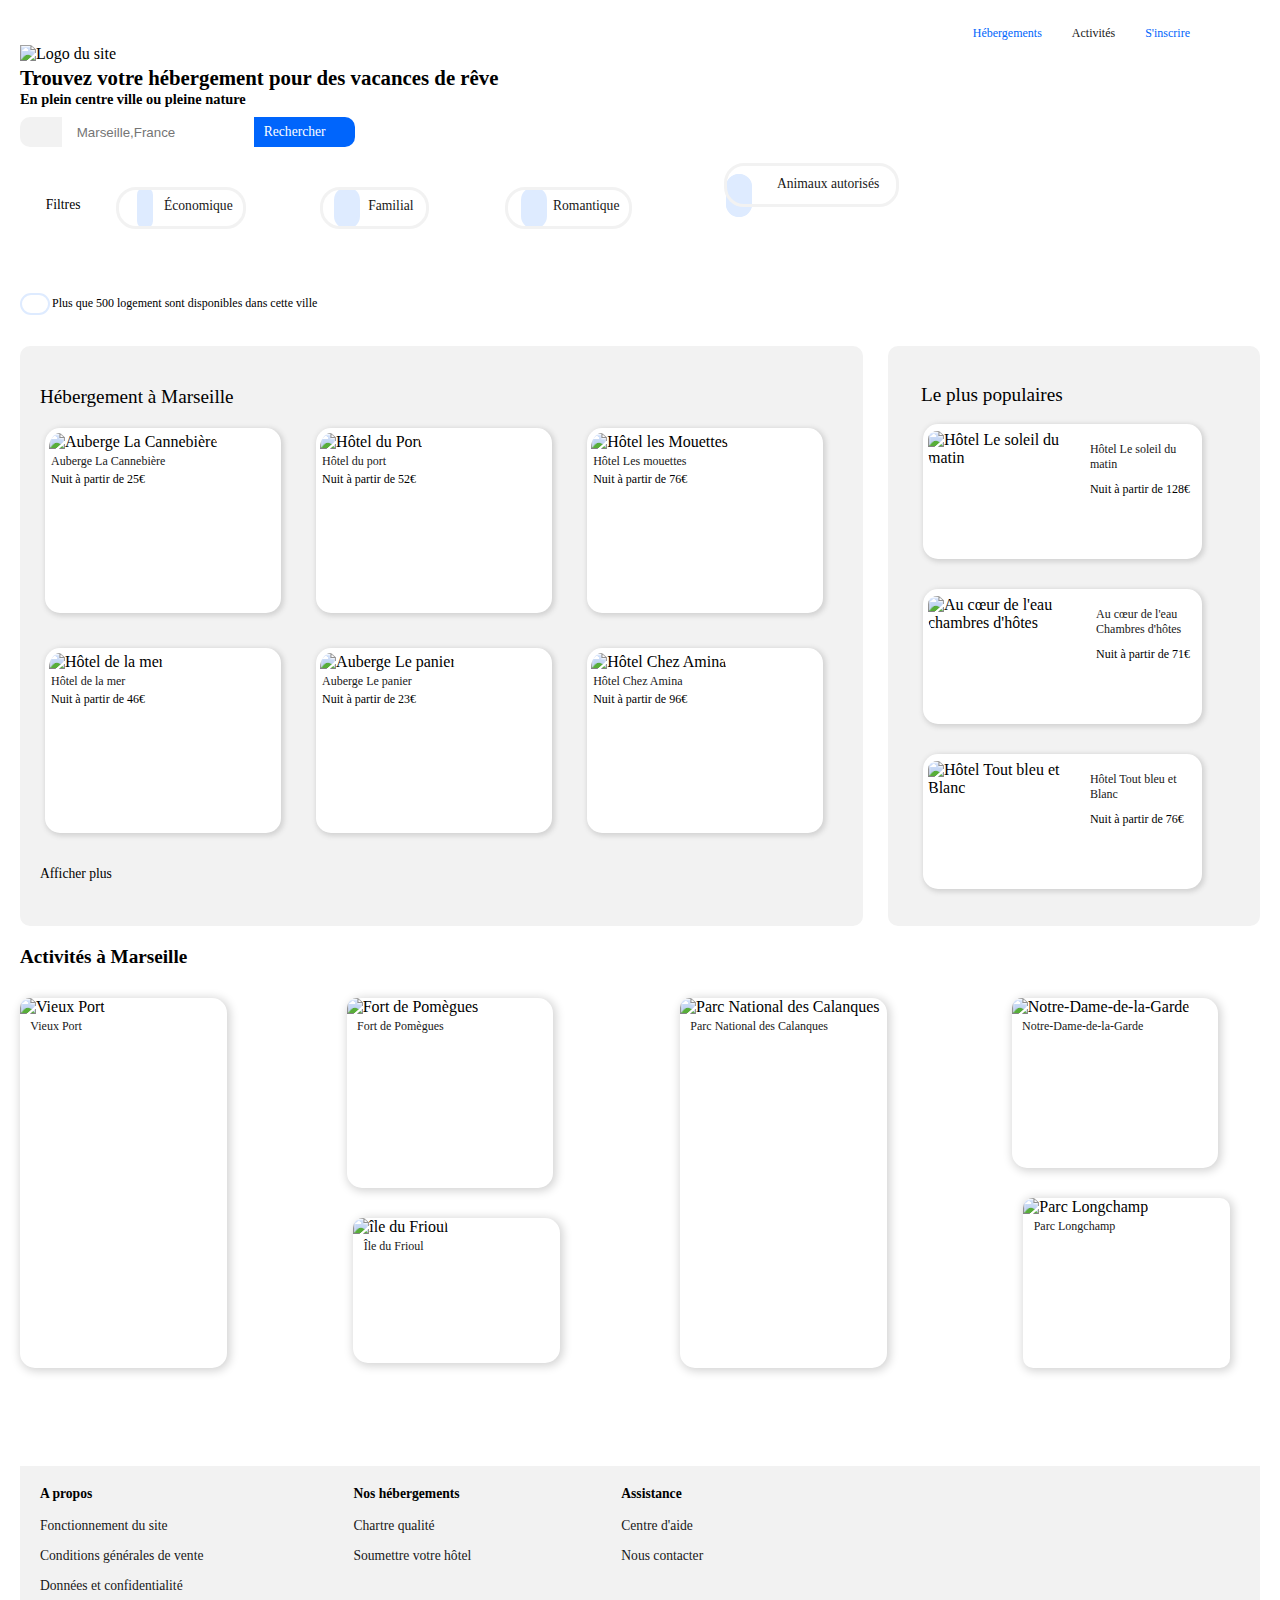
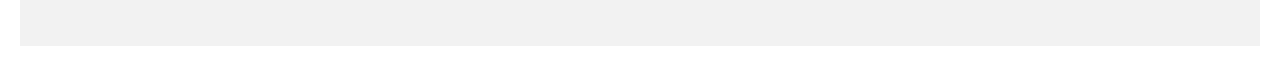
==== commit bded38f1: "ajout du fichier Reservia.html" ====
--- a/Reservia.html
+++ b/Reservia.html
@@ -16,7 +16,7 @@
 
     <header>
       <div id="logo">
-        <img src="reservia@3x.png" alt="Logo du site" />
+        <img src="logo/reservia@3x.png" alt="Logo du site" />
       </div>
       <nav>
         <div class="font-thin nav-hebergements">
@@ -78,7 +78,7 @@
           <h2 class="title-hebergement">Hébergement à Marseille</h2>
           <div class="ligne">
             <div class="bordure-images1">
-              <div><img src="cannebiere.jpg" alt="Auberge La Cannebière" class="images-hebergement" /></div>
+              <div><img src="images/cannebiere.jpg" alt="Auberge La Cannebière" class="images-hebergement" /></div>
               <div class="description-cannebiere">
                 <div class="texte-cannebiere"><a href="#">Auberge La Cannebière</a></div>
                 <div class="font-thin prix-hotel">Nuit à partir de 25€</div><br />
@@ -94,7 +94,7 @@
               </div>
             </div>
             <div class="bordure-images1">
-              <div><img src="hotelduport.jpg" alt="Hôtel du Port" class="images-hebergement" /></div>
+              <div><img src="images/hotelduport.jpg" alt="Hôtel du Port" class="images-hebergement" /></div>
               <div class="description-hotel-du-port">
                 <div class="texte-hotel-port"><a href="#">Hôtel du port</a></div>
                 <div class="font-thin prix-hotel">Nuit à partir de 52€</div><br />
@@ -108,7 +108,7 @@
               </div>
             </div>
             <div class="bordure-images1">
-              <div><img src="lesmouettes.jpg" alt="Hôtel les Mouettes" class="images-hebergement" /></div>
+              <div><img src="images/lesmouettes.jpg" alt="Hôtel les Mouettes" class="images-hebergement" /></div>
               <div class="description-les-mouettes">
                 <div class="texte-les-mouettes"><a href="#">Hôtel Les mouettes</a></div>
                 <div class="font-thin prix-hotel">Nuit à partir de 76€</div><br />
@@ -127,7 +127,7 @@
           <div class="ligne">
 
             <div class="bordure-images1">
-              <div><img src="hoteldelamer.jpg" alt="Hôtel de la mer" class="images-hebergement" /></div>
+              <div><img src="images/hoteldelamer.jpg" alt="Hôtel de la mer" class="images-hebergement" /></div>
               <div class="description-hotel-de-la-mer">
                 <div class="texte-hotel-de-la-mer"><a href="#">Hôtel de la mer</a></div>
                 <div class="font-thin prix-hotel">Nuit à partir de 46€</div><br />
@@ -143,7 +143,7 @@
               </div>
             </div>
             <div class="bordure-images1">
-              <div><img src="lepanier.jpg" alt="Auberge Le panier" class="images-hebergement" /></div>
+              <div><img src="images/lepanier.jpg" alt="Auberge Le panier" class="images-hebergement" /></div>
               <div class="description-le-panier">
                 <div class="texte-le-panier"><a href="#">Auberge Le panier</a></div>
                 <div class="font-thin prix-hotel">Nuit à partir de 23€</div><br />
@@ -159,7 +159,7 @@
               </div>
             </div>
             <div class="bordure-images1">
-              <div><img src="chezamina.jpg" alt="Hôtel Chez Amina" class="images-hebergement" /></div>
+              <div><img src="images/chezamina.jpg" alt="Hôtel Chez Amina" class="images-hebergement" /></div>
               <div class="description-chez-amina">
                 <div class="texte-chez-amina"><a href="#">Hôtel Chez Amina</a></div>
                 <div class="font-thin prix-hotel">Nuit à partir de 96€</div><br />
@@ -179,7 +179,7 @@
           <div class="icons-populaires"><i class="fas fa-chart-line"></i></div>
           <h1 class="title-populaire">Le plus populaires</h1><br />
           <div class="bordure-images2">
-            <div><img src="lesoleildumatin.jpg" alt="Hôtel Le soleil du matin" class="images-les-plus-populaires" />
+            <div><img src="images/lesoleildumatin.jpg" alt="Hôtel Le soleil du matin" class="images-les-plus-populaires" />
             </div>
             <div class="description-le-soleil">
               <div class="texte-le-soleil"><a href="#">Hôtel Le soleil du matin</a></div>
@@ -194,7 +194,7 @@
             </div>
           </div>
           <div class="bordure-images2">
-            <div><img src="chambresd'hotes.jpg" alt="Au cœur de l'eau chambres d'hôtes"
+            <div><img src="images/chambresd'hotes.jpg" alt="Au cœur de l'eau chambres d'hôtes"
                 class="images-les-plus-populaires" /></div>
             <div class="description-chambres-hotes">
               <div class="texte-chambres-hotes"><a href="#">Au cœur de l'eau Chambres d'hôtes</a></div>
@@ -211,7 +211,7 @@
             </div>
           </div>
           <div class="bordure-images2">
-            <div><img src="toutbleuetblanc.jpg" alt="Hôtel Tout bleu et Blanc" class="images-les-plus-populaires" />
+            <div><img src="images/toutbleuetblanc.jpg" alt="Hôtel Tout bleu et Blanc" class="images-les-plus-populaires" />
             </div>
             <div class="description-tout-bleu">
               <div class="texte-tout-bleu"><a href="#">Hôtel Tout bleu et Blanc</a></div>
@@ -233,29 +233,29 @@
         <h1 class="title-activites">Activités à Marseille</h1>
         <div class="activites">
           <div class="bordure-vieux-port">
-            <div><img src="vieuxport.jpg" alt="Vieux Port" class="image-vieux-port" /></div>
+            <img src="images/vieuxport.jpg" alt="Vieux Port" class="image-vieux-port" />
             <div class="description-vieux-port"><a href="#">Vieux Port</a></div>
           </div>
           <div class="bordure-pomegues">
-            <div><img src="pomegues.jpg" alt="Fort de Pomègues" class="image-pomegues" /></div>
+            <img src="images/pomegues.jpg" alt="Fort de Pomègues" class="image-pomegues" />
             <div class="description-pomegues"><a href="#">Fort de Pomègues</a></div>
           </div>
           <div class="bordure-frioul">
-            <div><img src="frioul.jpg" alt="île du Frioul" class="image-frioul" /></div>
+            <img src="images/frioul.jpg" alt="île du Frioul" class="image-frioul" />
             <div class="description-frioul"><a href="#">Île du Frioul</a></div>
           </div>
           <div class="bordure-calanques">
-            <div><img src="calanques.jpg" alt="Parc National des Calanques" class="image-calanques" /></div>
+            <img src="images/calanques.jpg" alt="Parc National des Calanques" class="image-calanques" />
             <div class="description-calanques"><a href="#">Parc National des Calanques</a></div>
           </div>
           <div class="bordure-notre-dame">
-            <div><img src="notredame.jpg" alt="Notre-Dame-de-la-Garde" class="image-notre-dame" /></div>
+            <img src="images/notredame.jpg" alt="Notre-Dame-de-la-Garde" class="image-notre-dame" />
             <div class="description-notre-dame"><a href="#">Notre-Dame-de-la-Garde</a></div>
           </div>
           <div class="bordure-longchamp">
-            <div><img src="longchamp.jpg" alt="Parc Longchamp" class="image-longchamp" /></div>
+            <img src="images/longchamp.jpg" alt="Parc Longchamp" class="image-longchamp" />
             <div class="description-longchamp"><a href="#">Parc Longchamp</a></div>
-          </div>
+            </div>
         </div>
       </div>
     </section>
--- a/style.css
+++ b/style.css
@@ -1,7 +1,12 @@
+*{
+    padding: 0;
+    margin: 0;
+}
 #bloc_page
 {
-    width: 992px;
-    margin: auto;
+    width: 100%;
+    padding: 20px;
+    box-sizing: border-box;
 }
 #logo img
 {
@@ -37,6 +42,7 @@
     list-style-type: none; /* pour enlever le puce du menu */
     display: flex;
     justify-content: flex-end;
+    margin-right: 70px;
 }
 nav a
 {
@@ -70,7 +76,7 @@
 {
     font-size: 60%;
     font-weight: normal;
-    margin-bottom: 10px;
+    margin-top: 10px;
     position:relative;
     bottom: 9px;
 }
@@ -114,9 +120,9 @@
     text-decoration: none;
     font-size: 85%;
     padding-top: 7px;
-    padding-left: 7px;
+    padding-left: 10px;
     background-color: #0065FC;
-    width: 9%;
+    width: 7.5%;
     color: white;
     cursor: pointer;
     border-radius: 0 10px 10px 0;
@@ -131,7 +137,13 @@
 .information
 {
     position: relative;
-    bottom: 30px;
+    float: left;
+    width: 100%;
+}
+.section-hebergement{
+    position: relative;
+    float: left;
+    width: 100%;
 }
 .icons-information
 {
@@ -156,20 +168,20 @@
 .filtres-recherche
 {
     display: flex;
-    justify-content: space-between;
+    justify-content: space-around;
     align-items: flex-start;
-    margin-right: 200px;
     margin-top: 40px;
+    margin-right: 350px;
 }
 .filtre
 {
     padding-top: 10px;
     font-size: 85%;
+    padding-right: 5px;
 }
 .bloc-economique
 {
   display: flex;
-  padding-left: 20px;
 }
 .economique 
 {
@@ -207,8 +219,6 @@
 .bloc-familial
 {
   display: flex;
-  position: relative;
-  right: 20px;
 }
 .familial 
 {
@@ -246,8 +256,6 @@
 .bloc-romantique
 {
   display: flex;
-  position:relative;
-  right: 40px;
 }
 .romantique
 {
@@ -282,11 +290,6 @@
     padding-left: 10px;
     padding-right: 10px;
 }
-.bloc-animaux
-{
-    position:relative;
-    right: 60px;
-}
 .animaux 
 {
     border: #f2f2f2 solid;
@@ -559,20 +562,21 @@
 .bloc1
 {
     border: none;
-    width: 65%;
+    width: 68%;
     height: 580px;
     border-radius: 10px;
     background-color: #f2f2f2;
+    float: left;
 } 
 .bordure-images1
 {
     border: none;
-    width: 30%;
+    width: 28%;
     height: 180px;
     border-radius: 15px;
     background-color: white;
     padding-top: 5px;
-    margin-left: 10px;
+    margin-left: 25px;
     margin-right: 10px;
     margin-bottom: 15px;
     margin-top: 20px;
@@ -585,26 +589,26 @@
 aside
 {
     border: none;
-    width: 32%;
     height: 580px;
+    width: 30%;
     border-radius: 10px;
     background-color: #f2f2f2;
     position: relative;
-    left: 670px;
-    bottom: 580px;
-    margin-left: 4px;
+    margin-left: 2%;
+    float: left;
 }
 .title-populaire
 {
     font-size: 120%;
     font-weight: normal;
-    padding-left: 30px; 
+    margin-left: 33px;
+    margin-top: 38px;
 }
 .icons-populaires
 {
-    position: relative;
-    left: 80%;
-    top: 6%;
+    position: absolute;
+    right: 70px;
+    top: 42px;
     
 }
 .bordure-images2
@@ -614,10 +618,10 @@
     border: none;
     border-radius: 10px;
     background-color: white;
-    width: 80%;
+    width: 75%;
     height: 135px;
     border-radius: 15px;
-    margin-left: 25px;
+    margin-left: 35px;
     margin-bottom: 30px;
     box-shadow: 1.1px 1.1px 5px 1.1px lightgray;
 }
@@ -644,14 +648,14 @@
     border: none;
     width: 100%;
     height: 520px;
-    position: relative;
-    bottom: 520px;
+    margin-top: 20px;
+    position: relative;
+    float: left;
 }
 .activites
 {
     display: flex;
-    flex-wrap: wrap;
-    justify-content: space-between;
+    flex-direction: row;
 }
 .title-activites
 {
@@ -700,11 +704,12 @@
     object-fit: cover;
     border-radius: 10px 10px 0 0;
 }
+
 .bordure-vieux-port
 {
     border: none;
     border-radius: 15px;
-    width: 23%;
+    width: 35%;
     height: 370px;
     box-shadow: 1.1px 1.1px 10px 1.1px lightgray;
 }
@@ -712,53 +717,52 @@
 {
     border: none;
     border-radius: 15px;
-    width: 23%;
+    width: 35%;
     height: 190px;
+    position: relative;
+    left: 120px;
+    box-shadow: 1.1px 1.1px 10px 1.1px lightgray;   
+}
+.bordure-frioul
+{
+    border: none;
+    border-radius: 15px;
+    width: 35%;
+    height: 145px;
+    position: relative;
+    top: 220px;
+    right: 80px;
     box-shadow: 1.1px 1.1px 10px 1.1px lightgray;
-    position: relative;
-    left: 2px;
-    
-}
-.bordure-frioul
+}
+.bordure-calanques
 {
     border: none;
     border-radius: 15px;
-    width: 23%;
-    height: 145px;
-    position: relative;
-    top: 225px;
-    right: 253px;
+    width: 35%;
+    height: 370px;
+    position: relative;
+    left: 40px;
     box-shadow: 1.1px 1.1px 10px 1.1px lightgray;
 }
-.bordure-calanques
+.bordure-notre-dame
 {
     border: none;
     border-radius: 15px;
-    width: 23%;
-    height: 370px;
-    position: relative;
-    right: 255px;
+    width: 35%;
+    height: 170px;
+    position: relative;
+    left: 165px;
     box-shadow: 1.1px 1.1px 10px 1.1px lightgray;
 }
-.bordure-notre-dame
-{
-    border: none;
-    border-radius: 15px;
-    width: 23%;
+.bordure-longchamp
+{
+    border: none;
+    border-radius: 10px;
+    width: 35%;
     height: 170px;
     position: relative;
-    left: 760px;
-    bottom: 370px;
-    box-shadow: 1.1px 1.1px 10px 1.1px lightgray;
-}
-.bordure-longchamp
-{
-    border: none;
-    border-radius: 10px;
-    width: 23%;
-    height: 170px;
-    position: relative;
-    bottom: 170px;
+    top: 200px;
+    right: 30px;
     box-shadow: 1.1px 1.1px 10px 1.1px lightgray;
     
 }
@@ -836,19 +840,14 @@
 }
 
 /*footer*/
-footer
-{
+footer{
     border: none;
     background-color:#f2f2f2;
-    width: auto;
-}
-footer
-{
     display: flex;
     justify-content:flex-start;
-    padding-left: 20px;
-    position: relative;
-    bottom: 550px;
+    position: relative;
+    clear: left;
+    width: 100%;
 }
 
 h3
@@ -889,240 +888,318 @@
 {
     color: #0065FC;
 }
-@media screen and (max-width:768px)
-{
-    #bloc_page
-    {
-        width: 100%; 
-        margin: auto;
-    }
-    #logo
-    {
-        width: 170%;
-        padding-bottom: 30px;
-    }
-     nav 
-    {
-        display: flex;
-        justify-content:flex-start;
-        position: relative;
-        right: 30px;
-        margin-top: 20px;
-        margin-left: 40px;
-    }
-     nav a:hover
-    {
-      color: #0065FC; /* pour activer le survol */
-      text-decoration:underline;
-    }
-    .nav-sinscrire
-    {
-        position: relative;
-        bottom: 42px;
-        right: 30px;
-    }
-    .nav-activites
-    {
-        position: relative;
-        left: 25px;
-    }
-    #title_principal
-    {
-        margin-right: 270px;
-    }
-    .filtre
-    {
-        padding-bottom: 40px;
-    }
+@media all and (min-width:768px) and (max-width:992px)
+{
+    
     .filtres-recherche
     {
-    flex-direction: column;
-
-    }
-    .icons-localisation
-    {
-     width: 5%;
-     padding-left: 10px;
+        margin-right: 20px;
     }
     .bouton-rechercher
     {
-        display: none;
+            display: none;
     }
     .icons-recherche 
     {
-     width: 5%;
-     height: 23px;
-     padding-top: 10px;
-     padding-left: 10px;
-     margin-left: 1px;
-     cursor: pointer;
-     display: block;
+         width: 3%;
+         height: 23px;
+         margin-left: 1px;
+         cursor: pointer;
+         display: block;
     }
-    .filtres-recherche
-    {
-        display: flex;
-        flex-direction: column;
+    .bloc1
+    {
+        width: 100%;
+    }
+    aside 
+    {
+        position:absolute;
+        right: 150px;
+        top: 600px;
+        width: 60%;    
+    }
+    .bordure-images2
+    {
+        margin-left: 60px;
+        width: 70%;
+    }
+    .bloc-activites
+    {
+        margin-top: 600px;
+    }
+    .bordure-vieux-port
+    {
+       width: 500px;
+    }
+    .bordure-pomegues
+    {
+       position: static;
+       margin-left: 30px;
+       width: 500px;
+    }
+    .bordure-frioul
+    {
+        position: relative;
+        right: 170px;
+        width: 500px;
+    }
+    .bordure-calanques
+    {
+        width: 500px;
+        
         
     }
-    .bloc-economique
-    {
-        position: relative;
-        right: 20px;   
-    }
-    .bloc-familial
-    {
-        padding-left: 175px;
-        position: relative;
-        bottom: 45px;
-    }
-    .bloc-romantique
-    {
-        position: relative;
-        bottom: 30px;
-        padding-left: 40px;
-    }
-    .bloc-animaux
-    {
-        position: relative;
-        bottom: 20px;
-        padding-left: 60px;
-    }
-    .ligne
-    {
-        flex-direction: column;
-    }
-    .bloc1
-    {
-        position: relative;
-        top: 600px;
-        left: 0px;
-        width: 60%;
-        height: 1430px;
-        background-color: white;
-    }
-    .bordure-images1
-    {
-        width: 80%;
-        padding-left: 2px;
-        margin-left: 25px;
-    }
-    .afficher-plus
-    {
-        padding-right: 70px;
-    }
-    aside 
-    {
-        position: relative;
-        left: 2px;
-        width: 60%;
-        bottom: 1430px;
-    }
-    .bloc-activites
-    {
-      position: relative;
-      top: 30px;
-    }
-    .activites
-    {
-        flex-direction: column;
-    }
-    .title-activites
-    {
-        margin-left: 20px;
-    }
-    .bordure-vieux-port
-    {
-        margin-left: 20px;
-        width: 50%;
-        height: 160px;
-    }
-    .image-vieux-port
-    {
-        height: 120px;
-    }
-    .image-pomegues
-    {
-        height: 120px;
-    }
-    .bordure-pomegues
-    {
-      margin-left: 20px;
-      width: 50%;
-      height: 160px;
-      margin-top: 30px;
-    }
-    .bordure-frioul
-    {
-      margin-left: 20px;
-      position:static;
-      bottom: 500px;
-      margin-top: 30px;
-      width: 50%;
-      height: 160px;
-    }
-    .image-frioul
-    {
-        height: 120px;
-    }
-    .bordure-calanques
-    {
-       margin-left: 275px;
-       margin-top: 30px;
-       width: 50%;
-       height: 160px;
-    }
-    .image-calanques
-    {
-        height: 120px;
+    .bordure-longchamp
+    {
+       width: 500px;
+        
     }
     .bordure-notre-dame
     {
-      margin-left: 20px;
-      position: static;
-      right: 500px;
-      margin-top: 30px;
-      width: 50%;
-      height: 160px;
+        width: 500px;
     }
-    .image-notre-dame
-    {
-        height: 120px;
-    }
-    .bordure-longchamp
-    {
-      margin-left: 20px;
-      position: relative;
-      top: 5px;
-      margin-top: 30px;
-      width: 50%;
-      height: 160px;
-    }
-    .image-longchamp
-    {
-        height: 120px;
-    }
-
-    footer 
-    {
-      position: relative;
-      top:750px;
-      flex-direction: column;
-      width: 60%;
-    }
-    .nos-hebergements
-    {
-      position: relative;
-      right: 130px;
-    }
-    .assistance
-    {
-        position: relative;
-        right: 130px;
-    }
-
-   
+    
 
 
+
+}
+
+    @media screen and (max-width:768px)
+    {
+        #bloc_page
+        {
+            width: 100%; 
+            margin: auto;
+        }
+        #logo
+        {
+            width: 170%;
+            padding-bottom: 30px;
+        }
+         nav 
+        {
+            display: flex;
+            justify-content:flex-start;
+            position: relative;
+            right: 30px;
+            margin-top: 20px;
+            margin-left: 40px;
+        }
+         nav a:hover
+        {
+          color: #0065FC; /* pour activer le survol */
+          text-decoration:underline;
+        }
+        .nav-sinscrire
+        {
+            position: relative;
+            bottom: 42px;
+            right: 30px;
+        }
+        .nav-activites
+        {
+            position: relative;
+            left: 25px;
+        }
+        #title_principal
+        {
+            margin-right: 270px;
+        }
+        .filtre
+        {
+            padding-bottom: 40px;
+        }
+        .filtres-recherche
+        {
+        flex-direction: column;
     
-}  
+        }
+        .icons-localisation
+        {
+         width: 5%;
+         padding-left: 10px;
+        }
+        .bouton-rechercher
+        {
+            display: none;
+        }
+        .icons-recherche 
+        {
+         width: 5%;
+         height: 23px;
+         padding-top: 10px;
+         padding-left: 10px;
+         margin-left: 1px;
+         cursor: pointer;
+         display: block;
+        }
+        .filtres-recherche
+        {
+            display: flex;
+            flex-direction: column;
+            
+        }
+        .bloc-familial
+        {
+            padding-left: 175px;
+            position: relative;
+            bottom: 45px;
+        }
+        .bloc-romantique
+        {
+            position: relative;
+            bottom: 30px;
+        }
+        .bloc-animaux
+        {
+            position: relative;
+            bottom: 20px;
+            width: 180px;
+        }
+        .ligne
+        {
+            flex-direction: column;
+        }
+        .bloc1
+        {
+            position: relative;
+            top: 600px;
+            left: 0px;
+            width: 60%;
+            height: 1430px;
+            background-color: white;
+        }
+        .bordure-images1
+        {
+            width: 100%;
+            padding-left: 2px;
+            margin-left: 25px;
+        }
+        .afficher-plus
+        {
+            padding-right: 70px;
+        }
+        aside 
+        {
+            position: relative;
+            left: 2px;
+            width: 70%;
+            bottom: 1430px;
+        }
+        .bordure-images2
+        {
+            width: 65%;
+            margin-left: 50px;
+        }
+        .bloc-activites
+        {
+          position: relative;
+          top: 30px;
+        }
+        .activites
+        {
+            flex-direction: column;
+        }
+        .title-activites
+        {
+            margin-left: 20px;
+        }
+        .bordure-vieux-port
+        {
+            margin-left: 20px;
+            width: 60%;
+            height: 160px;
+        }
+        .image-vieux-port
+        {
+            height: 120px;
+        }
+        .image-pomegues
+        {
+            height: 120px;
+        }
+        .bordure-pomegues
+        {
+          margin-left: 20px;
+          width: 60%;
+          height: 160px;
+          margin-top: 30px;
+          position: static;
+          right: 100px;
+        }
+        .bordure-frioul
+        {
+          margin-left: 20px;
+          position:static;
+          bottom: 500px;
+          margin-top: 30px;
+          width: 60%;
+          height: 160px;
+        }
+        .image-frioul
+        {
+            height: 120px;
+        }
+        .bordure-calanques
+        {
+           margin-top: 30px;
+           width: 60%;
+           height: 160px;
+           position: static;
+           margin-left: 20px;
+        }
+        .image-calanques
+        {
+            height: 120px;
+        }
+        .bordure-notre-dame
+        {
+          margin-top: 30px;
+          width: 60%;
+          height: 160px;
+          position: relative;
+          left: 20px;
+        }
+        .image-notre-dame
+        {
+            height: 120px;
+        }
+        .bordure-longchamp
+        {
+          margin-left: 20px;
+          position: static;
+          top: 5px;
+          margin-top: 30px;
+          width: 60%;
+          height: 160px;
+        }
+        .image-longchamp
+        {
+            height: 120px;
+        }
+    
+        footer 
+        {
+          position: relative;
+          top:700px;
+          flex-direction: column;
+          margin-left: 20px;
+          width: 60%;
+        }
+        .nos-hebergements
+        {
+          position: relative;
+          right: 130px;
+        }
+        .assistance
+        {
+            position: relative;
+            right: 130px;
+        }
+    
+       
+    
+    
+        
+    }  
 
